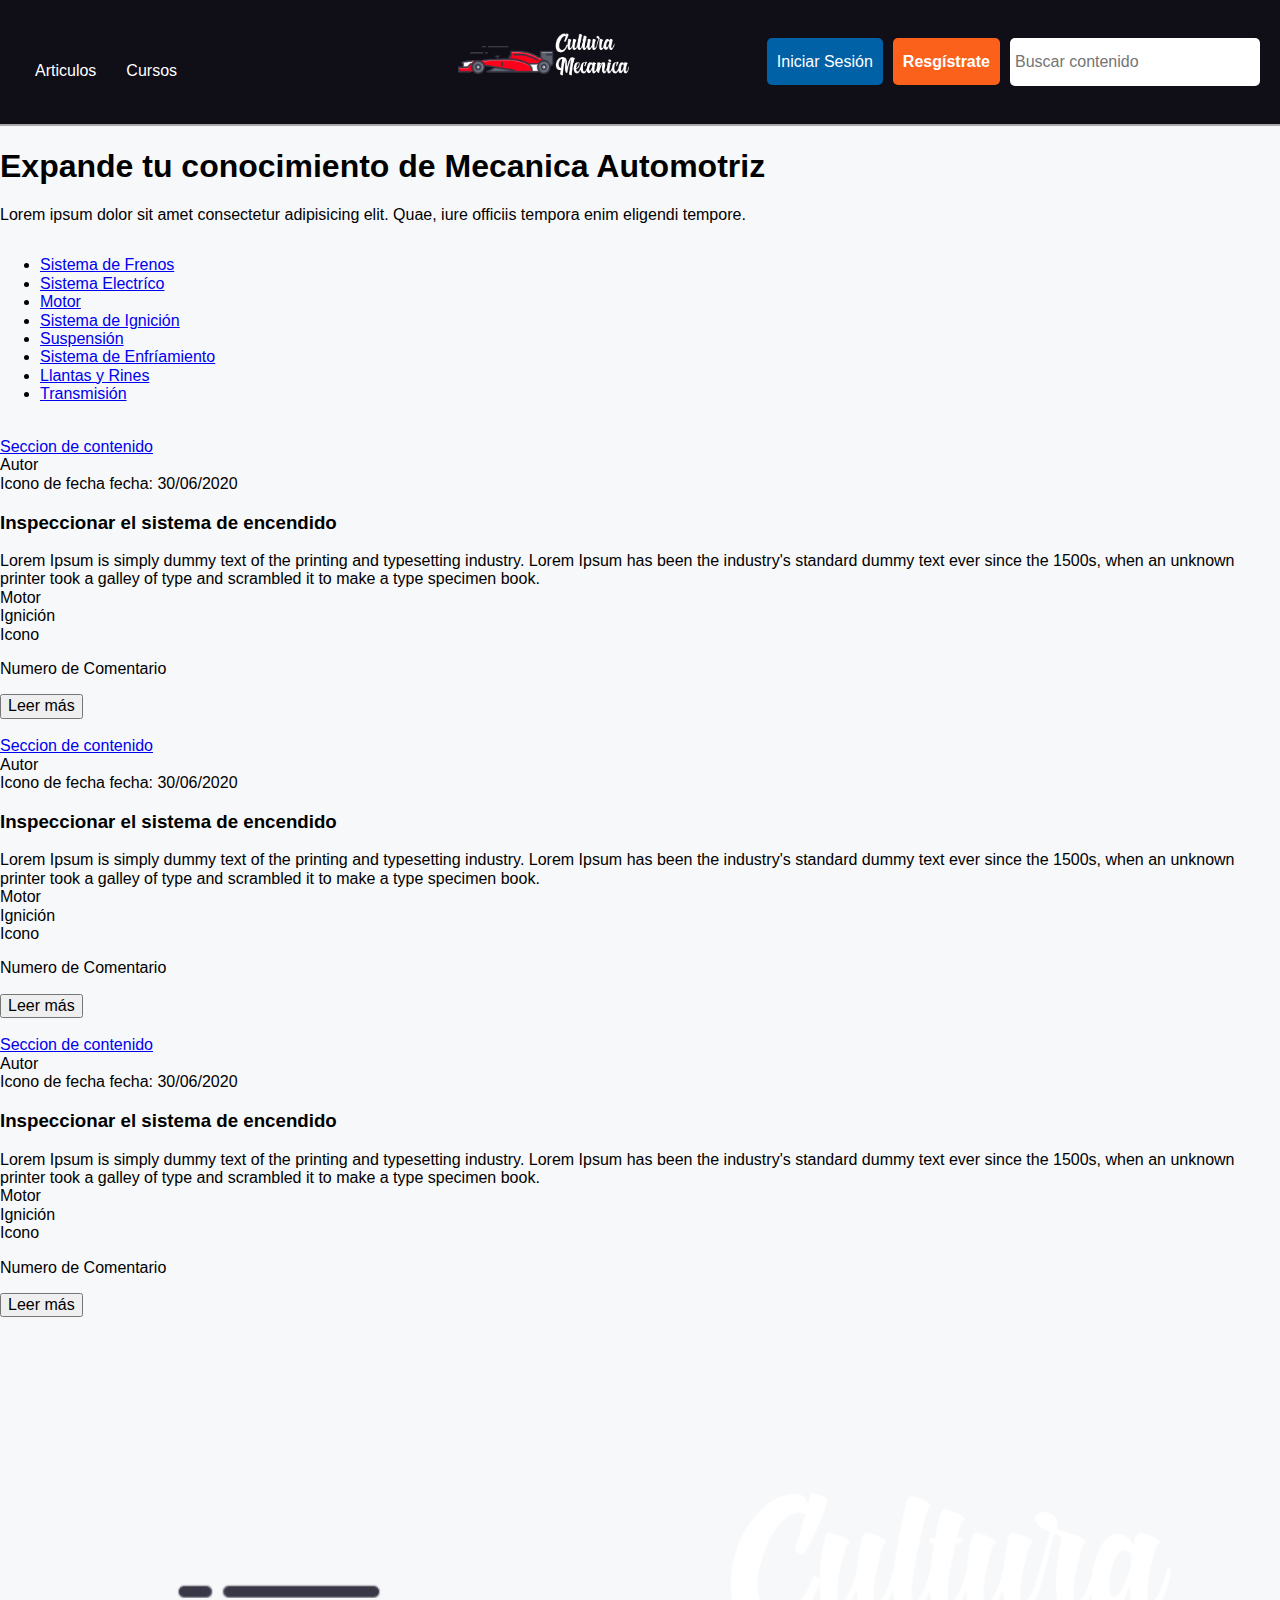
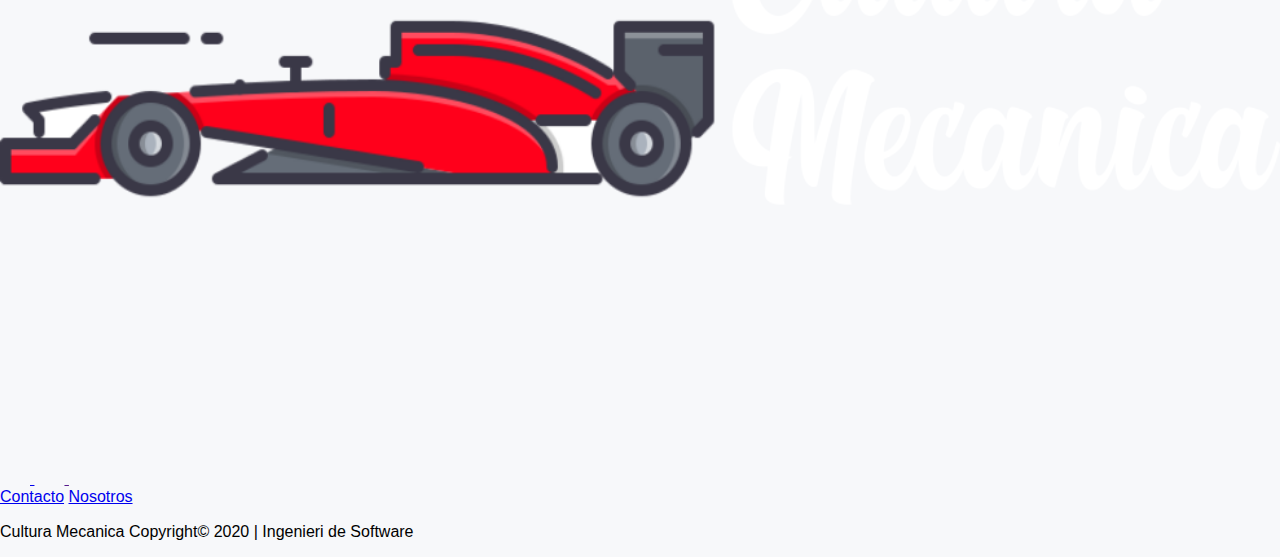
==== index.html @ 69892225 "Navbar diseño establecido, hay ciertos bugs" ====
<!DOCTYPE html>
<html lang="es">
<head>
    <meta charset="UTF-8">
    <meta name="viewport" content="width=device-width, initial-scale=1.0">
    <title>Cultura Mecanica | Proyecto de Ingenieria de Software 2020</title>
    <link rel="stylesheet" href="style.css">
    <link rel="stylesheet" href="css/normalize.css">
    <link rel="stylesheet" href="css/main.css">
</head>
<body>
    <header id="header">
        <nav class="nav-bar">
            <ul>
                <li class="item"><a href="#">
                <span class="iconify" data-icon="bi:newspaper" data-inline="false"></span><br>
                    Articulos</a></li>
                <li class="item"><a href="#">
                    <span class="iconify" data-icon="fa-solid:university" data-inline="false"></span><br>
                    Cursos</a></li>
            </ul>
        </nav>
        <div class="nav-brand brand">
            <a href="#">
                <img src="./img/logo.png" alt="Cultura Mecanica">
            </a> 
        </div>
        <div class="nav-user-action">
            <div class="login">
                <a href="#" class="btn-link">Iniciar Sesión</a>
            </div>
            <div class="registre">
                <a href="#" class="btn-link">Resgístrate</a>
            </div>
            <form action="" method="post">
                <input type="text" id="buscador" name="search" placeholder="Buscar contenido">
                <span class="iconify" data-icon="ei:search" data-inline="false"></span>
            </form>
        </div>
    </header>
    <section id="showcase">
        <div class="container">
            <h1>Expande tu conocimiento de Mecanica Automotriz</h1>
            <p>Lorem ipsum dolor sit amet consectetur adipisicing elit. Quae, iure officiis tempora enim eligendi tempore.</p>
        </div>
    </section>
    <main>
        <div class="container">
            <div class="category">
                <ul class="ctg-list">
                    <li class="ctg-list-item"><a href="#">Sistema de Frenos</a></li>
                    <li class="ctg-list-item"><a href="#">Sistema Electríco</a></li>
                    <li class="ctg-list-item"><a href="#">Motor</a></li>
                    <li class="ctg-list-item"><a href="#">Sistema de Ignición</a></li>
                    <li class="ctg-list-item"><a href="#">Suspensión</a></li>
                    <li class="ctg-list-item"><a href="#">Sistema de Enfríamiento</a></li>
                    <li class="ctg-list-item"><a href="#">Llantas y Rines</a></li>
                    <li class="ctg-list-item"><a href="#">Transmisión</a></li>
                </ul>
            </div>
        </div>
        <section class="container content">
            <div class="ctn cards-post">
                <article class="post">
                    <div class="post-img">
                        <img src="" alt="">
                    </div>
                    <div class="post-body">
                        <div class="post-section">
                            <a href="#">Seccion de contenido</a>
                        </div>
                        <div class="post-info">
                            <div class="post-autor">
                                <span>Autor</span>
                            </div>
                            <div class="post-dat">
                                <span>Icono de fecha</span>
                                <span>fecha: 30/06/2020</span>
                            </div>
                        </div>
                        <div class="post-title">
                            <h3>Inspeccionar el sistema de encendido</h3>
                        </div>
                        <div class="post-abstract">
                            Lorem Ipsum is simply dummy text of the printing and typesetting industry. Lorem Ipsum has been the industry's standard dummy text ever since the 1500s, when an unknown printer took a galley of type and scrambled it to make a type specimen book.
                        </div>
                        <div class="post-target">
                            <div class="trget">
                                Motor
                            </div>
                            <div class="trget">
                                Ignición
                            </div>
                            <div class="comentary">
                                <span>Icono</span>
                                <p>Numero de Comentario</p>
                            </div>
                        </div>
                        <input type="button" name="leer_mas" value="Leer más">
                    </div>
                </article>
                <article class="post">
                    <div class="post-img">
                        <img src="" alt="">
                    </div>
                    <div class="post-body">
                        <div class="post-section">
                            <a href="#">Seccion de contenido</a>
                        </div>
                        <div class="post-info">
                            <div class="post-autor">
                                <span>Autor</span>
                            </div>
                            <div class="post-dat">
                                <span>Icono de fecha</span>
                                <span>fecha: 30/06/2020</span>
                            </div>
                        </div>
                        <div class="post-title">
                            <h3>Inspeccionar el sistema de encendido</h3>
                        </div>
                        <div class="post-abstract">
                            Lorem Ipsum is simply dummy text of the printing and typesetting industry. Lorem Ipsum has been the industry's standard dummy text ever since the 1500s, when an unknown printer took a galley of type and scrambled it to make a type specimen book.
                        </div>
                        <div class="post-target">
                            <div class="trget">
                                Motor
                            </div>
                            <div class="trget">
                                Ignición
                            </div>
                            <div class="comentary">
                                <span>Icono</span>
                                <p>Numero de Comentario</p>
                            </div>
                        </div>
                        <input type="button" name="leer_mas" value="Leer más">
                    </div>
                </article>
                <article class="post">
                    <div class="post-img">
                        <img src="" alt="">
                    </div>
                    <div class="post-body">
                        <div class="post-section">
                            <a href="#">Seccion de contenido</a>
                        </div>
                        <div class="post-info">
                            <div class="post-autor">
                                <span>Autor</span>
                            </div>
                            <div class="post-dat">
                                <span>Icono de fecha</span>
                                <span>fecha: 30/06/2020</span>
                            </div>
                        </div>
                        <div class="post-title">
                            <h3>Inspeccionar el sistema de encendido</h3>
                        </div>
                        <div class="post-abstract">
                            Lorem Ipsum is simply dummy text of the printing and typesetting industry. Lorem Ipsum has been the industry's standard dummy text ever since the 1500s, when an unknown printer took a galley of type and scrambled it to make a type specimen book.
                        </div>
                        <div class="post-target">
                            <div class="trget">
                                Motor
                            </div>
                            <div class="trget">
                                Ignición
                            </div>
                            <div class="comentary">
                                <span>Icono</span>
                                <p>Numero de Comentario</p>
                            </div>
                        </div>
                        <input type="button" name="leer_mas" value="Leer más">
                    </div>
                </article>
            </div>
        </section>
        <aside>
            <div class="temas-populares">
                
            </div>
        </aside>
    </main>
    <footer>
        <div class="footer-brand nav-brand">
            <a href="#" class="brand">
            <img src="img/logo.png" alt="Cultura Mecanica" width="100%">
            </a>
        </div>
        <div class="social-media">
            <a href="#">
                <span class="iconify" data-icon="ant-design:github-filled" data-inline="false"></span>
            </a>
            <a href="">
                <span class="iconify" data-icon="ant-design:twitter-outlined" data-inline="false"></span>
            </a>
            <a href="">
                <span class="iconify" data-icon="ant-design:instagram-filled" data-inline="false"></span>
            </a>
        </div>
        <div class="more-inf">
            <a href="#" class="btn btn-info" role="button">Contacto</a>
            <a href="#" class="btn btn-info" role="button">Nosotros</a>
        </div>
        <div class="copy-right">
            <p>Cultura Mecanica Copyright&copy; 2020 | Ingenieri de Software</p>
        </div>
    </footer>
    <script src="js/iconify.min.js"></script>
</body>
</html>
---- css/main.css ----
:root{
    --main-bg-color : #F7F8FA;
    --bg-headfot : #100E17;
    --color-border: #AAAAAA;
}
body{
    background: var(--main-bg-color);
    min-height: 100vh;
    display: flex;
    flex-direction: column;
    font-family: Roboto, Lato, sans-serif;
    box-sizing: border-box;
}
#header{
    background-color: var(--bg-headfot);
    display: flex;
    border-bottom: 2px solid var(--color-border);
    padding: 10px 20px;
    box-sizing: border-box;
    justify-content: space-between;
    align-items: center;
    width: 100%;
}
#header .nav-bar{
   color: white;
   width: 300px;
} 
#header .nav-bar ul{
    list-style: none;
    color: white;
    font-family: 16px;  
    padding: 0;
    display: flex;
    align-content: center;
    flex-wrap: wrap;
}
.nav-bar ul .item{
    text-decoration: none;
    text-align: center;
    display: flex;
    flex-direction: column;
}
.nav-bar ul .item a{
    text-decoration: none;
    color: white;
    font-size: 16px;
    padding: 5px 15px;
    text-align: center;
}
.iconify{
    font-size: 30px;
    margin: 0 auto;
}
/* Estilo para el Logo */
#header .nav-brand a > img{
    max-height: 100px;
    
}
/* Estilo para boton en la barra de ajuste */
#header .nav-user-action{
    display: flex;
    justify-content: center;
    align-items: center;
}
#header .nav-user-action .btn-link{
    margin-right: 10px;
    padding: 15px 10px;
    background-color: #0061A7;
    border-radius: 5px;
    text-decoration: none;
    color: white;
    text-align: center;
    font-size: 16px;
}
#header .nav-user-action .registre .btn-link{
    background-color: #FC611C;
    font-weight: bold;
}
#header .nav-user-action form{
    display: flex;
    justify-content: center;
    align-items: center;
    align-content: center;
}
#header .nav-user-action input[type=text]{
    padding: 15px 5px;
    width: 250px;
    box-sizing: border-box;
    border-radius: 5px;
    border: none;
}
#header .nav-user-action form .iconify{
    position: absolute;
    right: 30px;
}
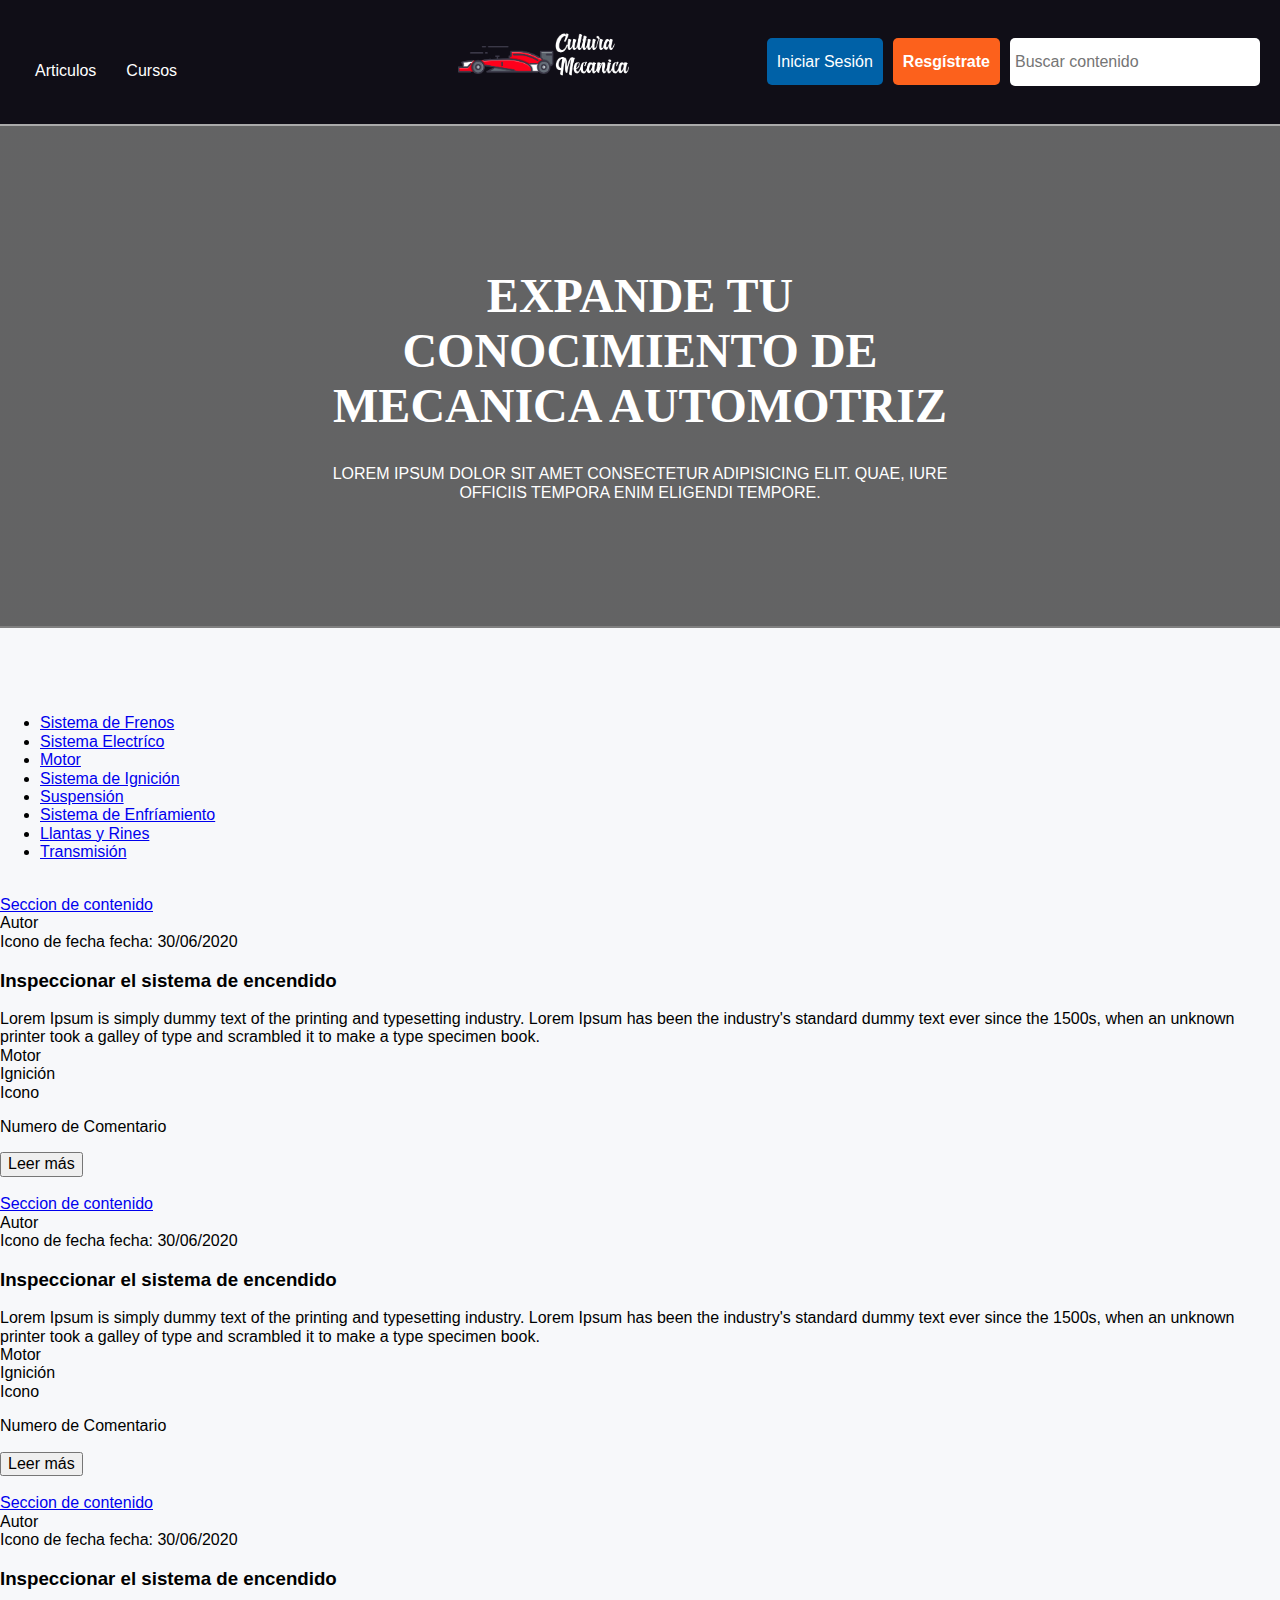
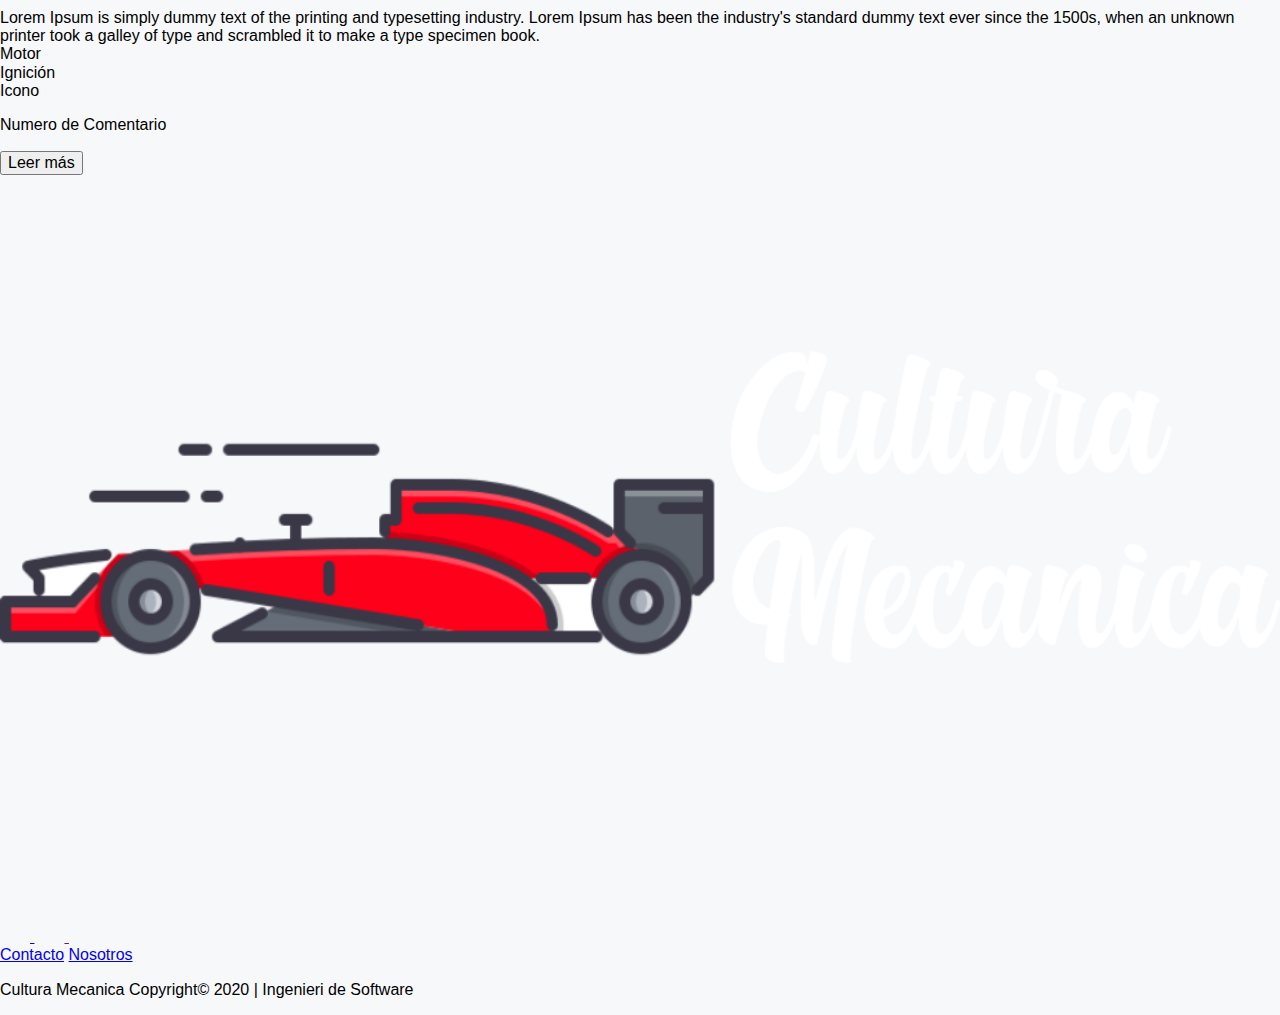
==== commit 0113dc5a: "agregado showcase y estilo" ====
--- a/index.html
+++ b/index.html
@@ -38,8 +38,8 @@
             </form>
         </div>
     </header>
-    <section id="showcase">
-        <div class="container">
+    <section class="showcase">
+        <div class="hero-text">
             <h1>Expande tu conocimiento de Mecanica Automotriz</h1>
             <p>Lorem ipsum dolor sit amet consectetur adipisicing elit. Quae, iure officiis tempora enim eligendi tempore.</p>
         </div>
--- a/css/main.css
+++ b/css/main.css
@@ -93,5 +93,39 @@
     position: absolute;
     right: 30px;
 }
-
-
+/* Heoro image */
+.showcase{
+    position: relative;
+    height: 500px;
+    background-color: antiquewhite;
+    overflow: hidden;
+    background: linear-gradient(rgba(0, 0, 0, 0.6), rgba(0, 0, 0, 0.6)), url('../img/showcase1.jpg') no-repeat center ;
+    border-bottom: 2px solid gray;
+    background-size: cover;
+    margin-bottom: 70px;
+}
+.showcase .hero-text{
+    position: absolute;
+    top: 50%;
+    left: 50%;
+    transform: translate(-50%,-50%);
+    overflow: hidden;
+    text-align: center;
+    color: white;
+    font-weight: bold;
+    text-transform: uppercase;
+}
+.showcase .hero-text{
+    font-size: 24px;
+    font-weight: bold;
+    font-family: Roboto,sans-serif;
+    margin: 0;
+}
+.showcase .hero-text h1{
+    font-weight: bold;
+    font-family: Roboto;
+}
+.showcase .hero-text p{
+    font-size: 16px;
+    font-weight: lighter;
+}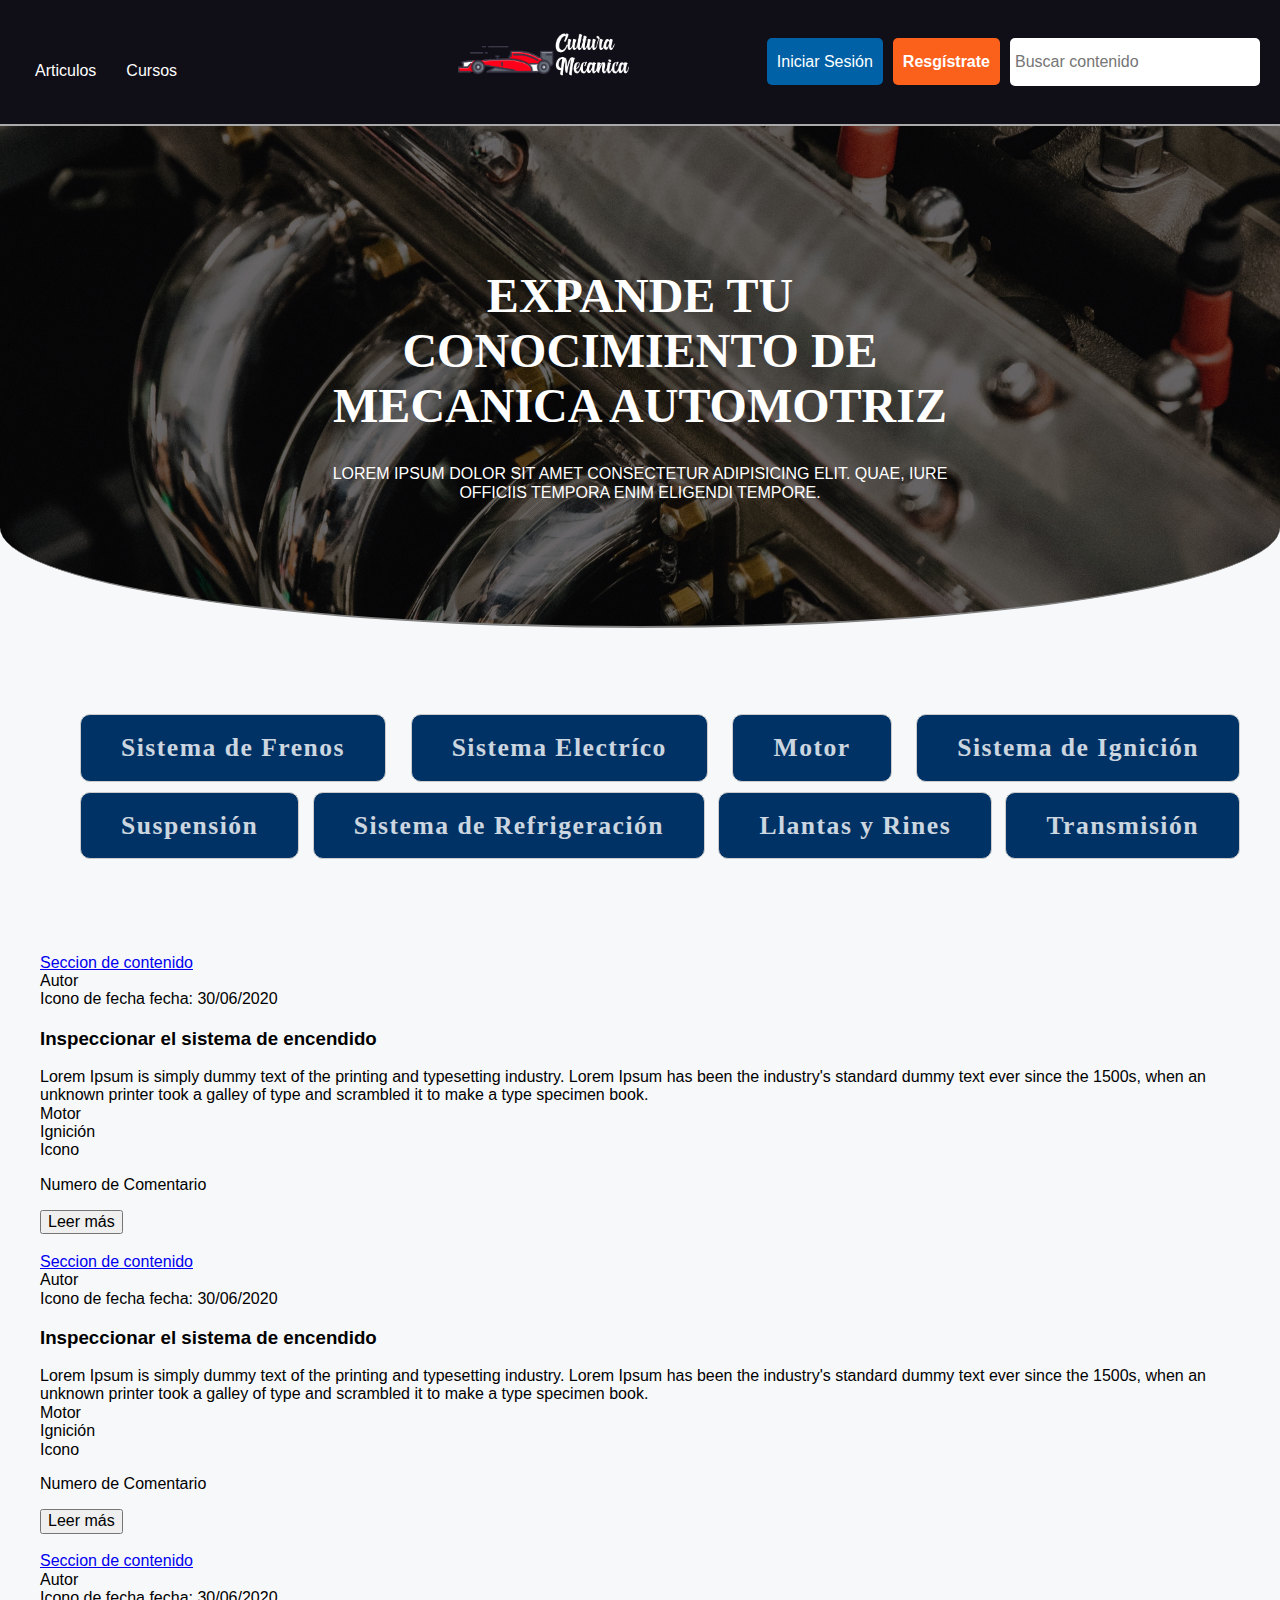
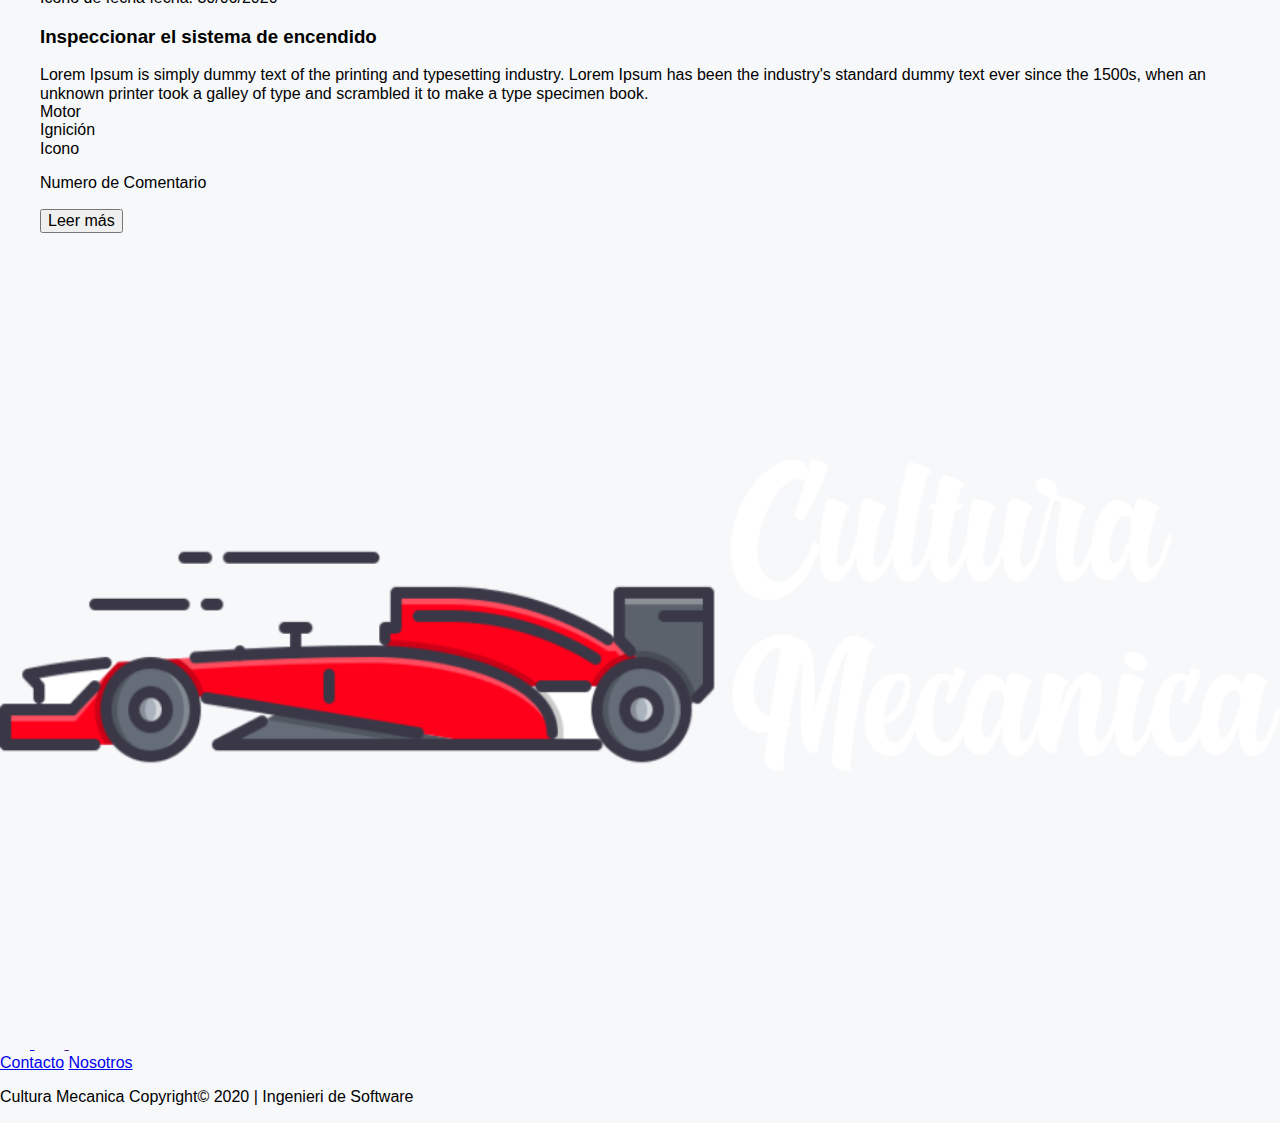
==== commit 81a6bf37: "categoria de contenido, estilo basico" ====
--- a/index.html
+++ b/index.html
@@ -53,7 +53,7 @@
                     <li class="ctg-list-item"><a href="#">Motor</a></li>
                     <li class="ctg-list-item"><a href="#">Sistema de Ignición</a></li>
                     <li class="ctg-list-item"><a href="#">Suspensión</a></li>
-                    <li class="ctg-list-item"><a href="#">Sistema de Enfríamiento</a></li>
+                    <li class="ctg-list-item"><a href="#">Sistema de Refrigeración</a></li>
                     <li class="ctg-list-item"><a href="#">Llantas y Rines</a></li>
                     <li class="ctg-list-item"><a href="#">Transmisión</a></li>
                 </ul>
--- a/css/main.css
+++ b/css/main.css
@@ -10,6 +10,10 @@
     flex-direction: column;
     font-family: Roboto, Lato, sans-serif;
     box-sizing: border-box;
+}
+.container{
+    padding: 0 40px;
+    margin-bottom: 50px;
 }
 #header{
     background-color: var(--bg-headfot);
@@ -103,6 +107,8 @@
     border-bottom: 2px solid gray;
     background-size: cover;
     margin-bottom: 70px;
+    border-bottom-left-radius: 50% 20%;
+    border-bottom-right-radius: 50% 20%;
 }
 .showcase .hero-text{
     position: absolute;
@@ -128,4 +134,44 @@
 .showcase .hero-text p{
     font-size: 16px;
     font-weight: lighter;
-}+}
+/* Category section */
+.category{
+    display: flex;
+    width: 100%;
+}
+.category .ctg-list{
+    list-style: none;
+    display: flex;
+    flex-wrap: wrap;
+    justify-content: space-between;
+    width: 100%;
+}
+.category .ctg-list .ctg-list-item{
+    padding: 18px 40px;
+    color: white;   
+    border: 1px solid #ccc;
+    border-radius: 10px;
+    box-sizing: border-box;
+    background-color: #003265;
+    margin-bottom: 10px;
+    transition: ease .2s;
+    display: flex;
+    align-items: center;
+}
+.category .ctg-list .ctg-list-item:hover{
+    background-color: #0061A7;
+    transition: ease .2s;
+    box-shadow: 2px 3px 5px 5px rgb(158, 158, 158);
+}
+.ctg-list .ctg-list-item > a{
+    color: white;
+    text-decoration: none;
+    font-size: 1.6rem;;
+    font-weight: bold;
+    text-align: center;
+    font-family: Lato;
+    width: 100%;
+    letter-spacing: 1.5px;
+    opacity: 0.8;
+} 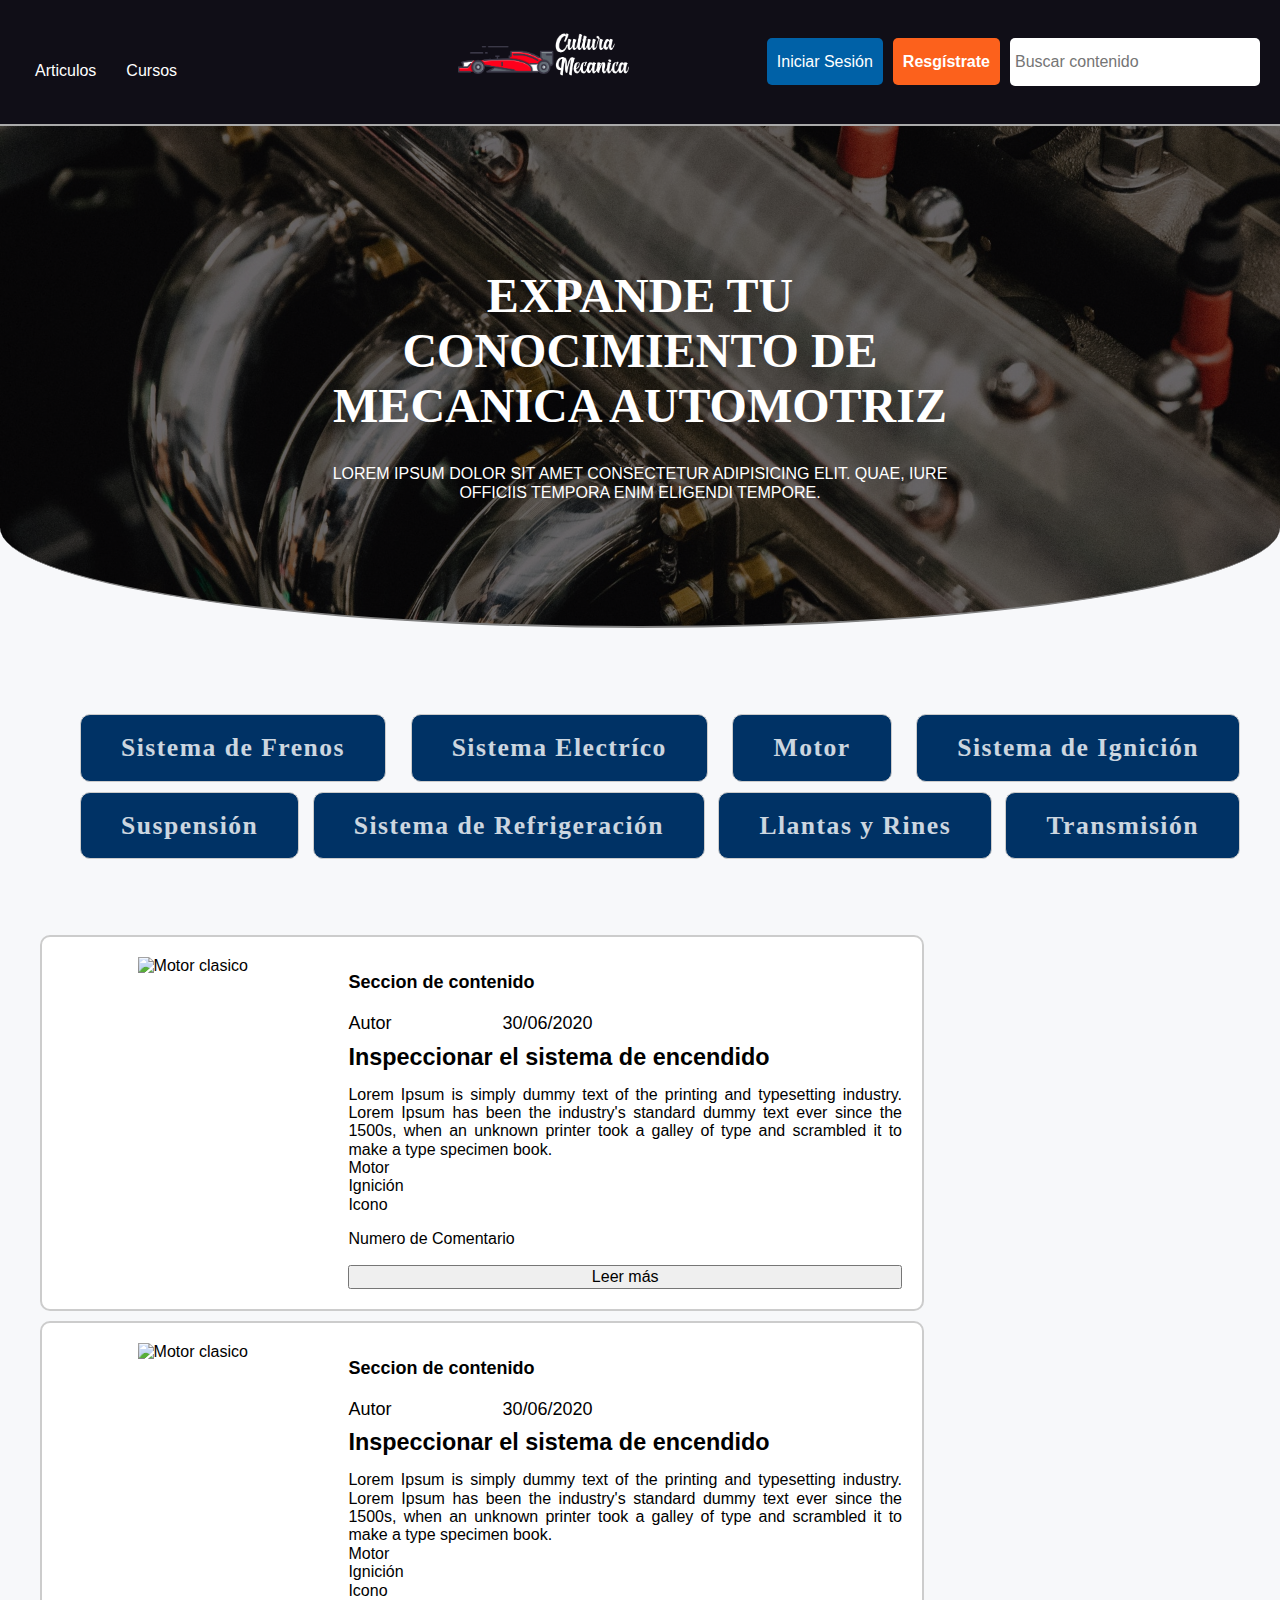
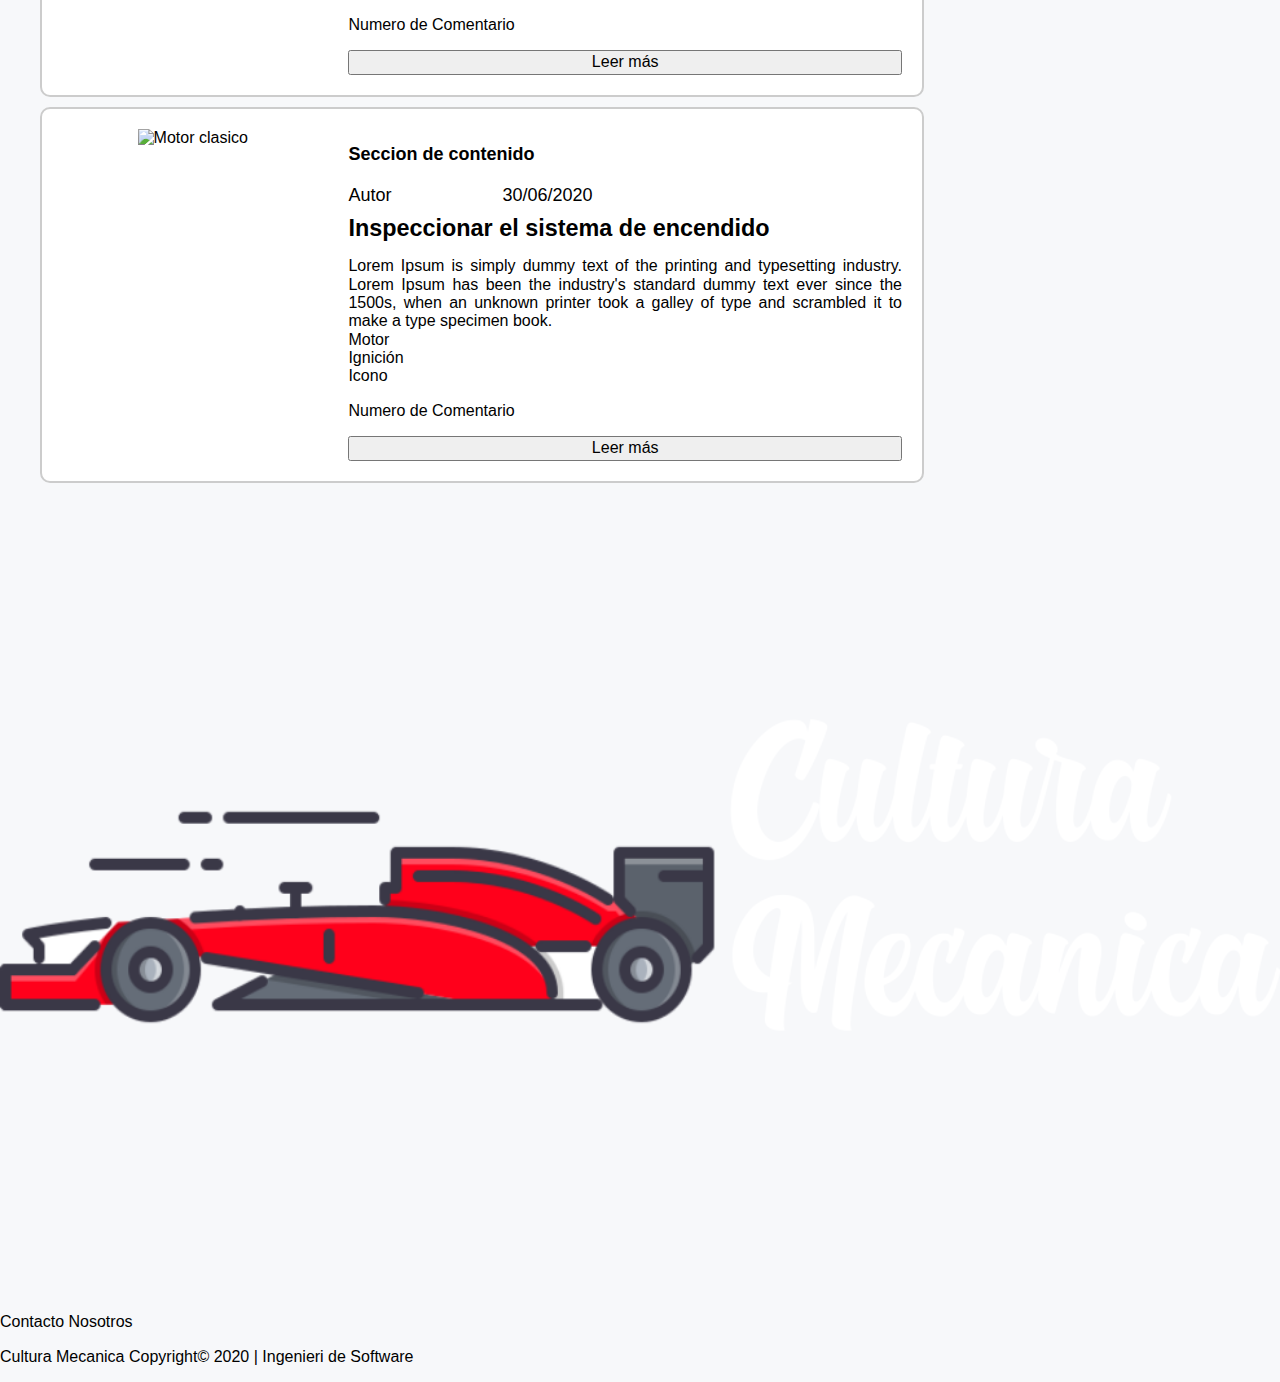
==== commit 9bde6d26: "cartas de cotenidos estructuradas, falta etiquetas y boton" ====
--- a/index.html
+++ b/index.html
@@ -63,7 +63,7 @@
             <div class="ctn cards-post">
                 <article class="post">
                     <div class="post-img">
-                        <img src="" alt="">
+                        <img src="./img/motor.jpg" alt="Motor clasico">
                     </div>
                     <div class="post-body">
                         <div class="post-section">
@@ -74,8 +74,8 @@
                                 <span>Autor</span>
                             </div>
                             <div class="post-dat">
-                                <span>Icono de fecha</span>
-                                <span>fecha: 30/06/2020</span>
+                                <span class="iconify" data-icon="clarity:date-line" data-inline="false"></span>
+                                <span>30/06/2020</span>
                             </div>
                         </div>
                         <div class="post-title">
@@ -101,7 +101,7 @@
                 </article>
                 <article class="post">
                     <div class="post-img">
-                        <img src="" alt="">
+                        <img src="./img/motor.jpg" alt="Motor clasico">
                     </div>
                     <div class="post-body">
                         <div class="post-section">
@@ -112,8 +112,8 @@
                                 <span>Autor</span>
                             </div>
                             <div class="post-dat">
-                                <span>Icono de fecha</span>
-                                <span>fecha: 30/06/2020</span>
+                                <span class="iconify" data-icon="clarity:date-line" data-inline="false"></span>
+                                <span>30/06/2020</span>
                             </div>
                         </div>
                         <div class="post-title">
@@ -139,7 +139,7 @@
                 </article>
                 <article class="post">
                     <div class="post-img">
-                        <img src="" alt="">
+                        <img src="./img/motor.jpg" alt="Motor clasico">
                     </div>
                     <div class="post-body">
                         <div class="post-section">
@@ -150,15 +150,15 @@
                                 <span>Autor</span>
                             </div>
                             <div class="post-dat">
-                                <span>Icono de fecha</span>
-                                <span>fecha: 30/06/2020</span>
+                                <span class="iconify" data-icon="clarity:date-line" data-inline="false"></span>
+                                <span>30/06/2020</span>
                             </div>
                         </div>
                         <div class="post-title">
                             <h3>Inspeccionar el sistema de encendido</h3>
                         </div>
                         <div class="post-abstract">
-                            Lorem Ipsum is simply dummy text of the printing and typesetting industry. Lorem Ipsum has been the industry's standard dummy text ever since the 1500s, when an unknown printer took a galley of type and scrambled it to make a type specimen book.
+                            Lorem Ipsum is simply dummy text of the printing and typesetting industry. Lorem Ipsum has been the industry's standard dummy text ever since the 1500s, when an unknown printer took a galley of type and scrambled it to make a type specimen book.   
                         </div>
                         <div class="post-target">
                             <div class="trget">
@@ -176,12 +176,12 @@
                     </div>
                 </article>
             </div>
+            <aside>
+                <div class="temas-populares">
+                    
+                </div>
+            </aside>
         </section>
-        <aside>
-            <div class="temas-populares">
-                
-            </div>
-        </aside>
     </main>
     <footer>
         <div class="footer-brand nav-brand">
--- a/css/main.css
+++ b/css/main.css
@@ -2,6 +2,7 @@
     --main-bg-color : #F7F8FA;
     --bg-headfot : #100E17;
     --color-border: #AAAAAA;
+    --font-df : Lato, Roboto, sans-serif;
 }
 body{
     background: var(--main-bg-color);
@@ -10,6 +11,10 @@
     flex-direction: column;
     font-family: Roboto, Lato, sans-serif;
     box-sizing: border-box;
+}
+a{
+    text-decoration: none;
+    color: black;
 }
 .container{
     padding: 0 40px;
@@ -174,4 +179,77 @@
     width: 100%;
     letter-spacing: 1.5px;
     opacity: 0.8;
-} +} 
+/* Contenido */
+.content{
+    display: flex;
+}
+.content .cards-post{
+    display: flex;
+    flex-direction: column;
+}
+.content .cards-post > .post {
+    background-color: white;
+    padding: 20px;
+    margin-bottom: 10px;
+    border: 2px solid #ccc;
+    border-radius: 10px;
+    display: flex;
+    width: 70%;
+}
+.cards-post > .post .post-img{
+    width: 100%;
+    text-align: center;
+    margin-right: 15px;
+}
+.cards-post > .post .post-img img{
+    width: 100%;
+    height: 100%;
+    object-fit: cover;
+}
+.cards-post .post-body{
+    display: flex;
+    flex-direction: column;
+    padding-left: 10px;
+}
+.cards-post .post-body .post-section{
+    padding-top: 15px;
+    margin-bottom: 10px;
+    font-family: var(--font-df);    
+    font-weight: bold;
+    font-size: 18px;
+}
+.cards-post .post-body .post-info{
+    display: flex;
+    font-family: var(--font-df);
+    align-content: center;
+    align-items: center;
+    font-size: 18px;
+}
+.post-body .post-info .post-autor{
+    margin-right: 70px;
+}
+.post-body .post-info .post-dat{
+    padding: 10px;
+    display: flex;
+    align-content: center;
+    align-items: center;
+
+}
+.post-body .post-info .iconify{
+    font-size: 26px;
+    margin-right: 5px;
+}
+.post-body .post-title{
+    font-family: Roboto, Lato, sans-serif;
+    font-size: 20px;
+    font-weight: bold;
+    
+}
+.post-body .post-title h3{
+    margin: 0;
+    margin-bottom: 15px;
+}
+.post-body .post-abstract{
+    text-align: justify;
+}
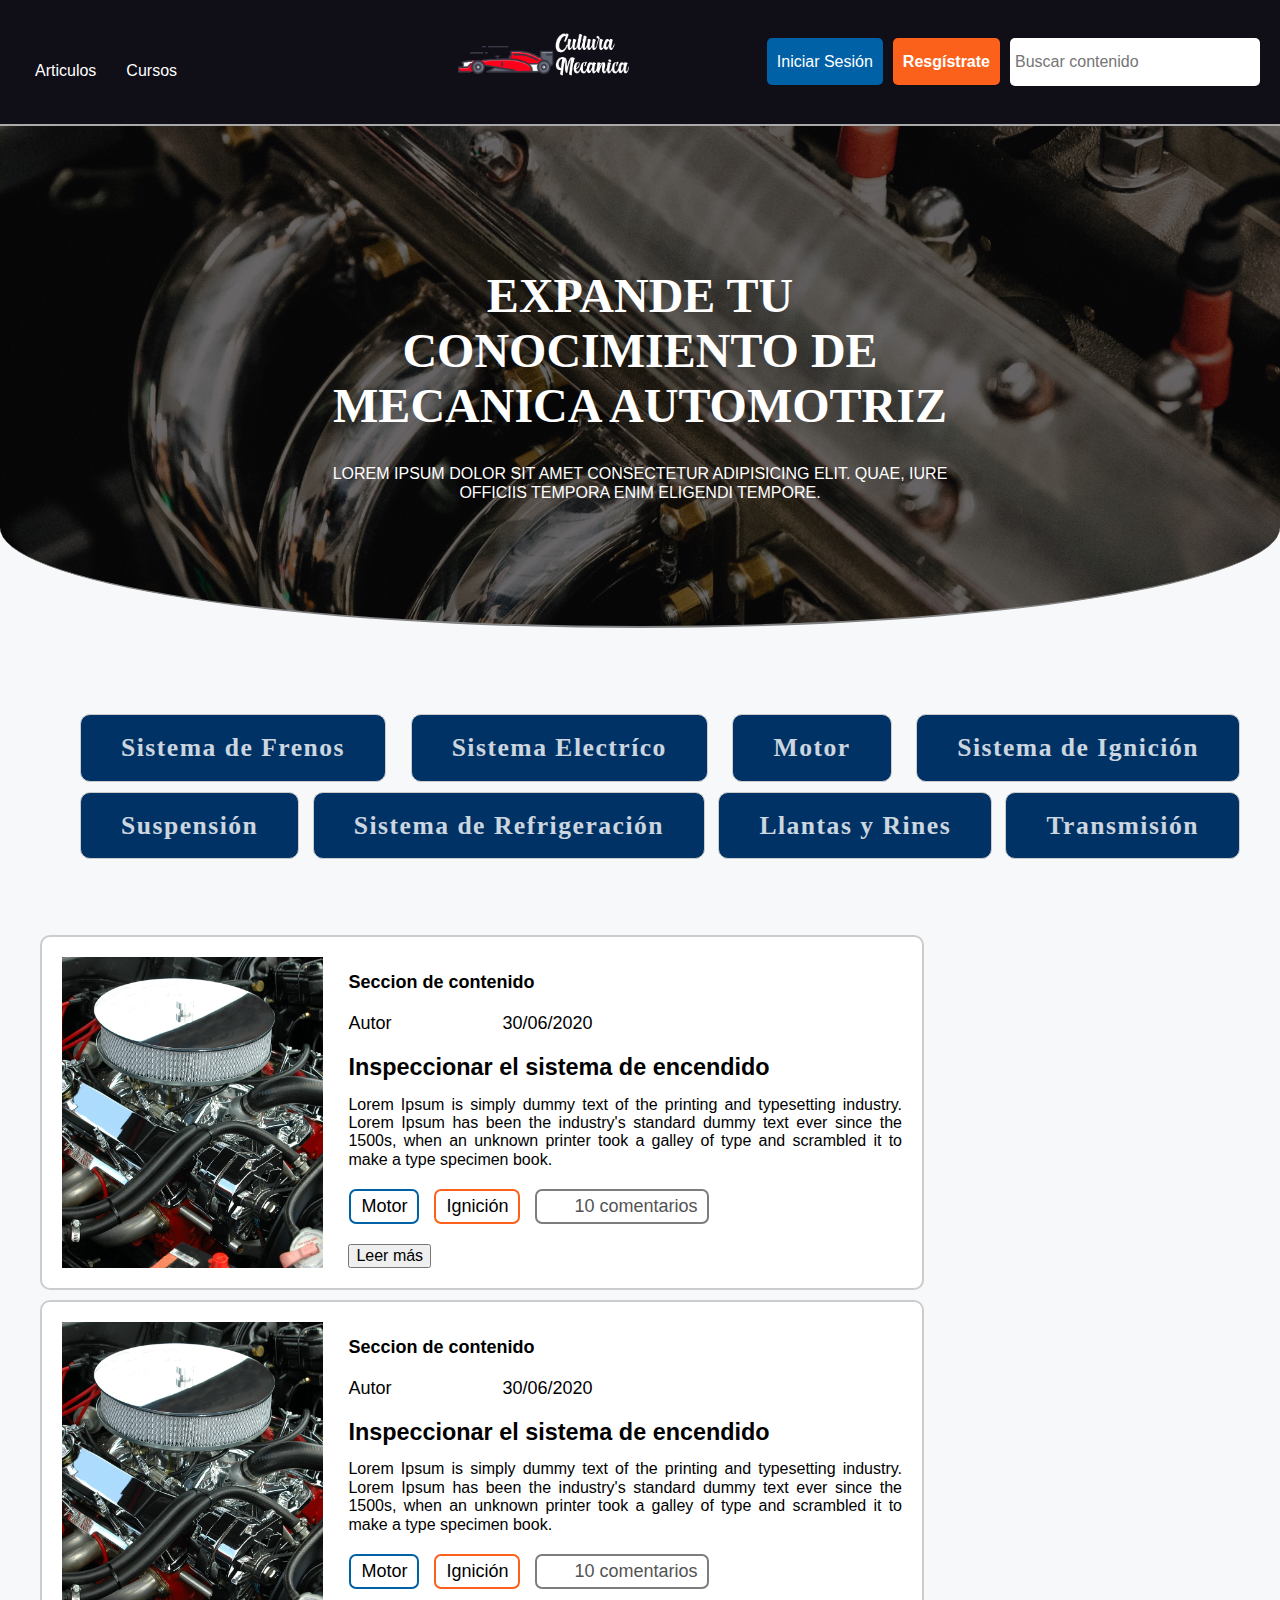
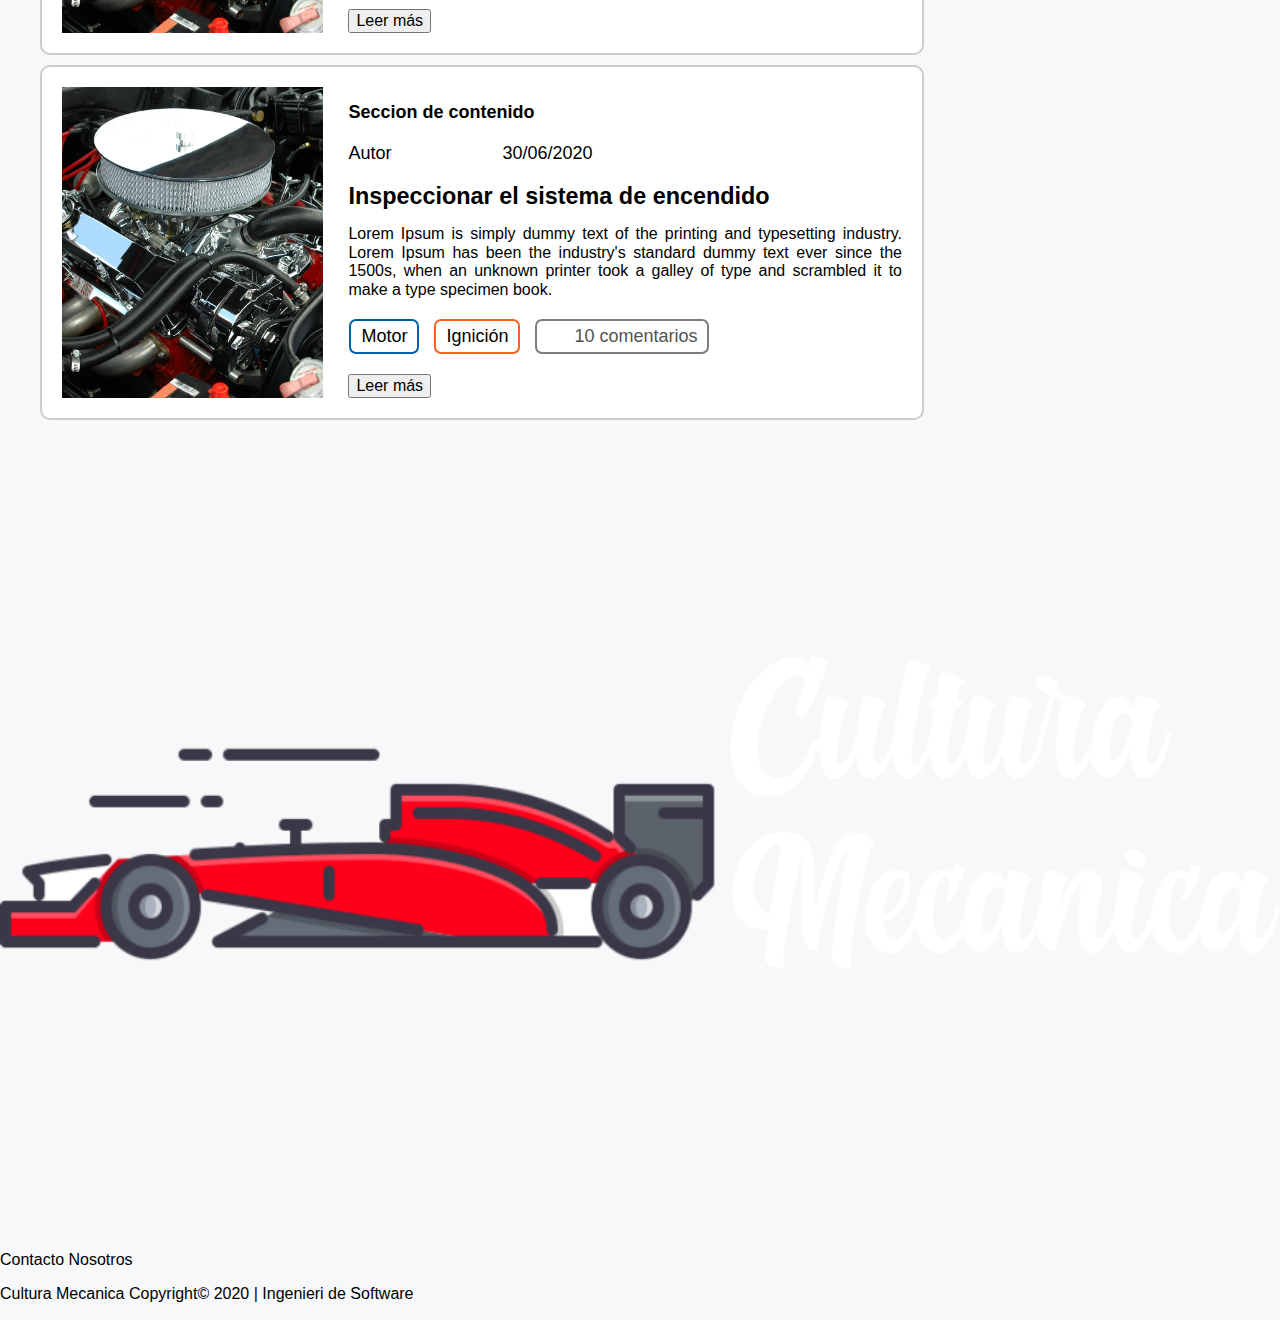
==== commit 4b23a1b0: "Estilo de target y estructuta del boton" ====
--- a/index.html
+++ b/index.html
@@ -86,17 +86,20 @@
                         </div>
                         <div class="post-target">
                             <div class="trget">
-                                Motor
-                            </div>
-                            <div class="trget">
-                                Ignición
-                            </div>
-                            <div class="comentary">
-                                <span>Icono</span>
-                                <p>Numero de Comentario</p>
-                            </div>
-                        </div>
-                        <input type="button" name="leer_mas" value="Leer más">
+                                <a href="#">Motor</a>
+                            </div>
+                            <div class="trget">
+                                <a href="#">Ignición</a>
+                            </div>
+                            <div class="comment">
+                               <span class="iconify" data-icon="ic:outline-insert-comment" data-inline="false"></span>
+                                <p>10 comentarios</p>
+                            </div>
+                        </div>
+                        <div class="btn-readmr">
+                            <input type="button" name="leer_mas" value="Leer más">
+                            <span class="iconify" data-icon="bi:arrow-right-short" data-inline="false"></span>
+                        </div>
                     </div>
                 </article>
                 <article class="post">
@@ -124,17 +127,20 @@
                         </div>
                         <div class="post-target">
                             <div class="trget">
-                                Motor
-                            </div>
-                            <div class="trget">
-                                Ignición
-                            </div>
-                            <div class="comentary">
-                                <span>Icono</span>
-                                <p>Numero de Comentario</p>
-                            </div>
-                        </div>
-                        <input type="button" name="leer_mas" value="Leer más">
+                                <a href="#">Motor</a>
+                            </div>
+                            <div class="trget">
+                                <a href="#">Ignición</a>
+                            </div>
+                            <div class="comment">
+                               <span class="iconify" data-icon="ic:outline-insert-comment" data-inline="false"></span>
+                                <p>10 comentarios</p>
+                            </div>
+                        </div>
+                        <div class="btn-readmr">
+                            <input type="button" name="leer_mas" value="Leer más">
+                            <span class="iconify" data-icon="bi:arrow-right-short" data-inline="false"></span>
+                        </div>
                     </div>
                 </article>
                 <article class="post">
@@ -162,17 +168,20 @@
                         </div>
                         <div class="post-target">
                             <div class="trget">
-                                Motor
-                            </div>
-                            <div class="trget">
-                                Ignición
-                            </div>
-                            <div class="comentary">
-                                <span>Icono</span>
-                                <p>Numero de Comentario</p>
-                            </div>
-                        </div>
-                        <input type="button" name="leer_mas" value="Leer más">
+                                <a href="#">Motor</a>
+                            </div>
+                            <div class="trget">
+                                <a href="#">Ignición</a>
+                            </div>
+                            <div class="comment">
+                               <span class="iconify" data-icon="ic:outline-insert-comment" data-inline="false"></span>
+                                <p>10 comentarios</p>
+                            </div>
+                        </div>
+                        <div class="btn-readmr">
+                            <input type="button" name="leer_mas" value="Leer más">
+                            <span class="iconify" data-icon="bi:arrow-right-short" data-inline="false"></span>
+                        </div>
                     </div>
                 </article>
             </div>
--- a/css/main.css
+++ b/css/main.css
@@ -225,6 +225,7 @@
     align-content: center;
     align-items: center;
     font-size: 18px;
+    margin-bottom: 10px;
 }
 .post-body .post-info .post-autor{
     margin-right: 70px;
@@ -252,4 +253,45 @@
 }
 .post-body .post-abstract{
     text-align: justify;
-}
+    margin-bottom: 20px;
+}
+/* Etiquetas */
+.post-body .post-target{
+    display: flex;
+    padding: 0 1px;
+    align-items: center;
+    margin-bottom: 20px;
+
+}
+.post-body .post-target div{
+    margin-right: 15px;
+    padding: 5px 10px;
+    border: 2px solid #0061A7;
+    border-radius: 7px;
+    font-size: 18px;
+}
+.post-body .post-target .trget{
+    border: 2px solid #0061A7;
+    border-radius: 7px;
+    
+}
+.post-body .post-target .trget:nth-child(even){
+    border: 2px solid #FC611C;
+}
+.post-body .post-target .comment{
+    display: flex;
+    flex-direction: row;
+    width: 150px;
+    justify-content: center;
+    align-items: center;
+    color: #535353;
+    border: 2px solid #666666d8;
+}
+.post-body .post-target .comment .iconify{
+    color: #535353;
+    font-size: 20px;
+    padding: 0;
+}
+.comment p {
+    margin: 0;
+}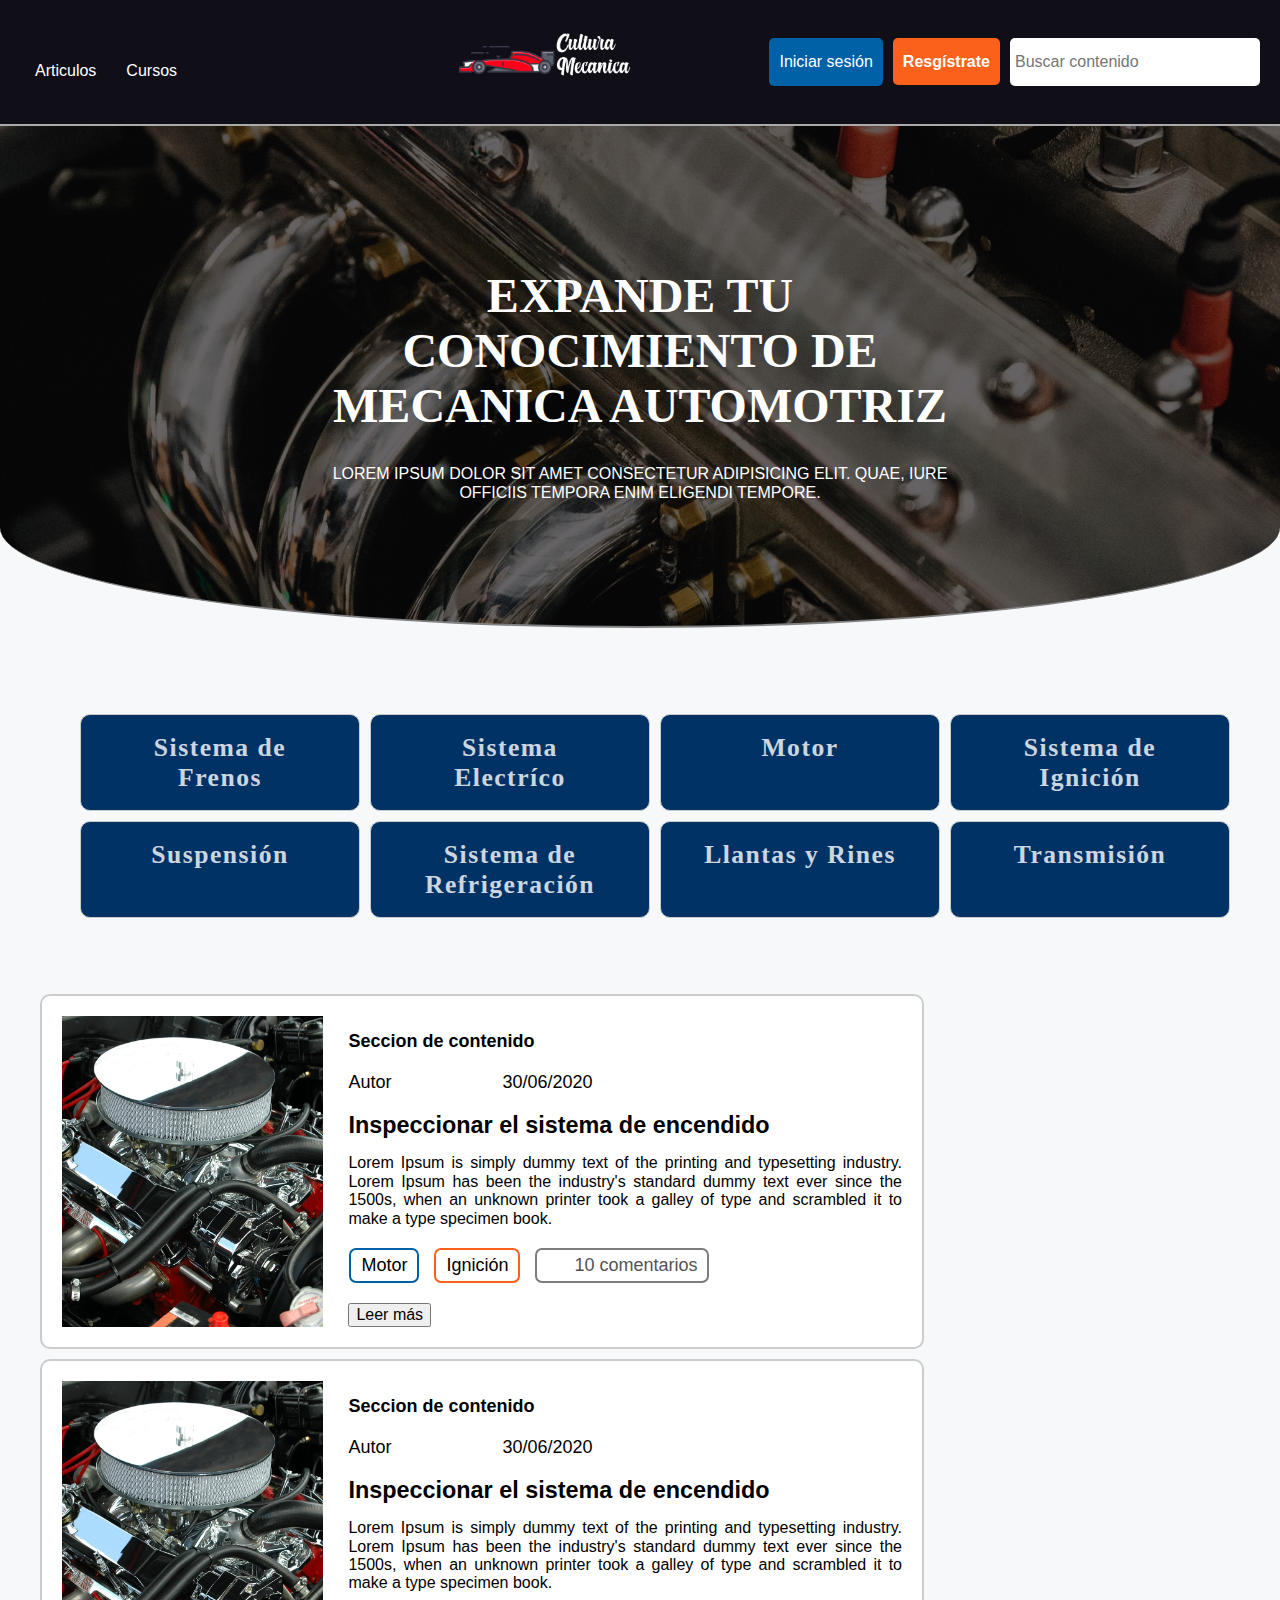
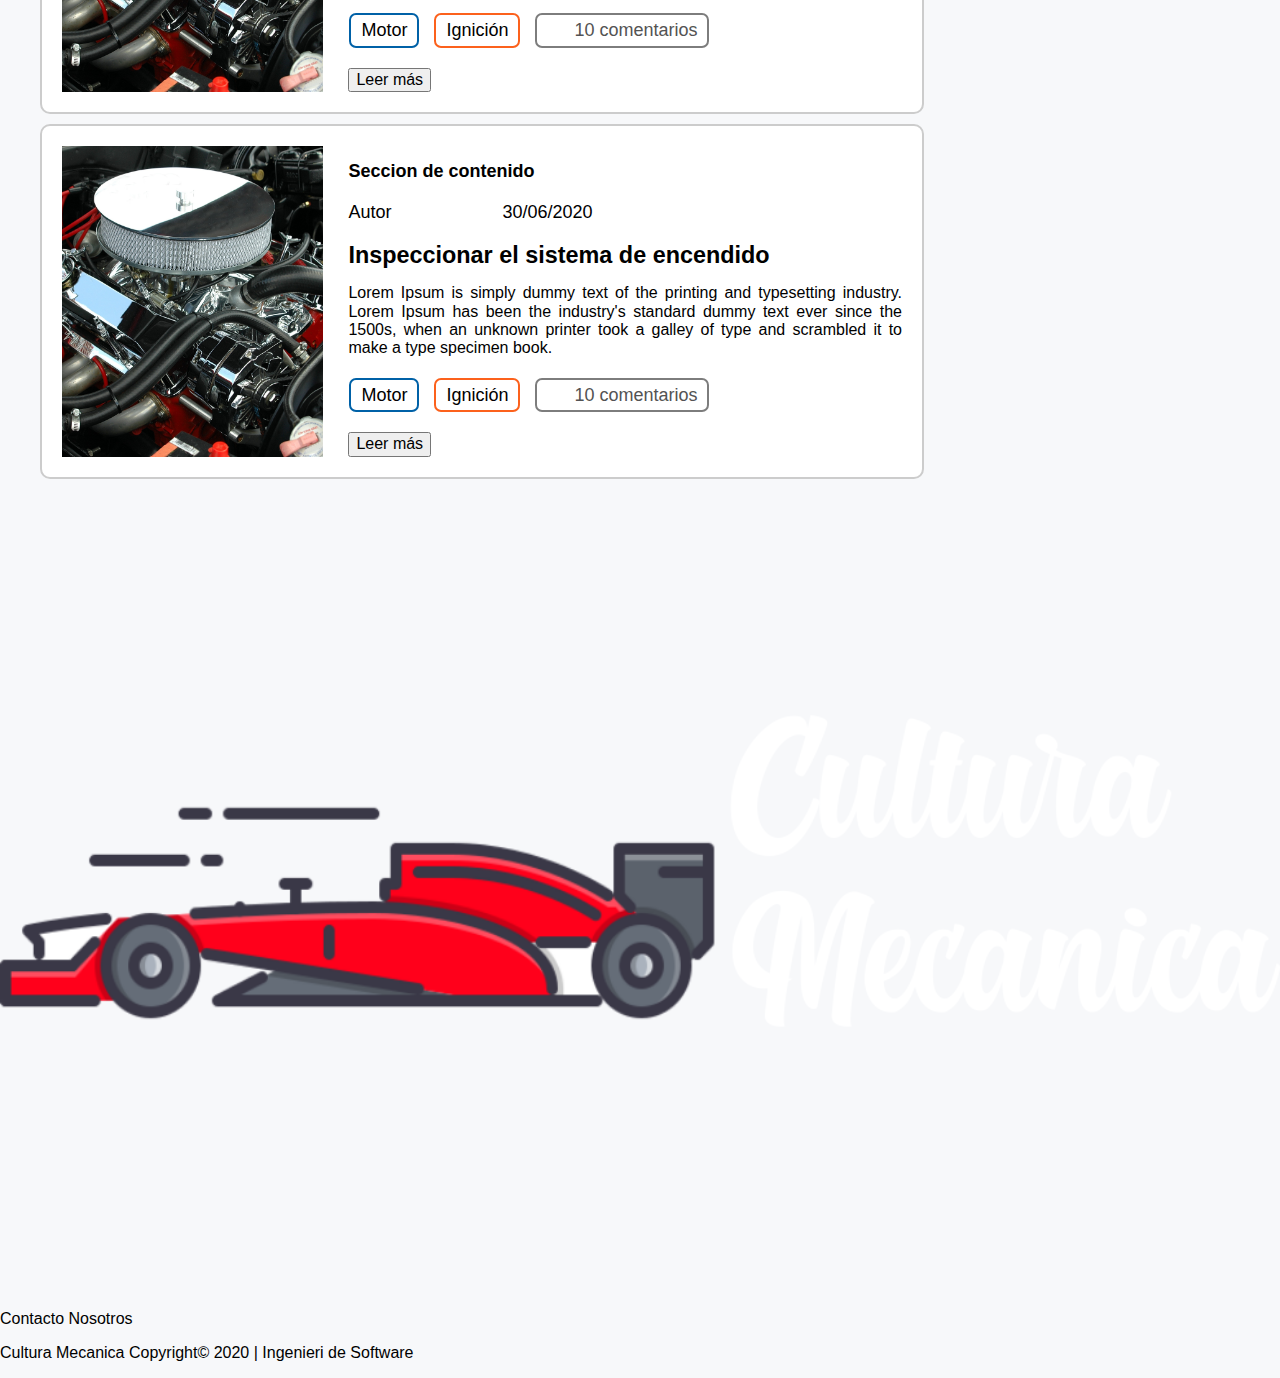
==== commit 549be8f4: "Estilo de formulario de registro y login" ====
--- a/index.html
+++ b/index.html
@@ -27,11 +27,14 @@
         </div>
         <div class="nav-user-action">
             <div class="login">
-                <a href="#" class="btn-link">Iniciar Sesión</a>
+                <!-- <a href="#" class="btn-link">Iniciar Sesión</a> -->
+                <button id="btn-login" class="btn-link">Iniciar sesión</button>
             </div>
             <div class="registre">
-                <a href="#" class="btn-link">Resgístrate</a>
-            </div>
+                <a href="./view/register.html" class="btn-link">Resgístrate</a>
+                <!-- <button id="btn-rtgs" class="btn-link"> Regístrate</button> -->
+            </div>
+           
             <form action="" method="post">
                 <input type="text" id="buscador" name="search" placeholder="Buscar contenido">
                 <span class="iconify" data-icon="ei:search" data-inline="false"></span>
@@ -218,5 +221,6 @@
         </div>
     </footer>
     <script src="js/iconify.min.js"></script>
+    <script src="./js/animation.js"></script>
 </body>
 </html>
--- a/css/main.css
+++ b/css/main.css
@@ -29,6 +29,10 @@
     justify-content: space-between;
     align-items: center;
     width: 100%;
+}
+#header.views-form{
+    justify-content: center;
+    margin-bottom: 70px;
 }
 #header .nav-bar{
    color: white;
@@ -80,6 +84,7 @@
     color: white;
     text-align: center;
     font-size: 16px;
+    border: none;
 }
 #header .nav-user-action .registre .btn-link{
     background-color: #FC611C;
@@ -148,9 +153,8 @@
 .category .ctg-list{
     list-style: none;
     display: flex;
-    flex-wrap: wrap;
+    flex-flow: wrap row;
     justify-content: space-between;
-    width: 100%;
 }
 .category .ctg-list .ctg-list-item{
     padding: 18px 40px;
@@ -160,9 +164,15 @@
     box-sizing: border-box;
     background-color: #003265;
     margin-bottom: 10px;
+    margin-right: 10px;
     transition: ease .2s;
-    display: flex;
-    align-items: center;
+    flex: 1 250px;
+}
+.category .ctg-list .ctg-list-item > a{
+   width: 100%;
+   height: 100%;
+   display: block;
+   text-align: center;
 }
 .category .ctg-list .ctg-list-item:hover{
     background-color: #0061A7;
@@ -294,4 +304,113 @@
 }
 .comment p {
     margin: 0;
+}
+/* View Form Login and Register */
+.views-register{
+    padding-top: 60px;
+}
+.form-container{
+    width: 600px;
+    display: flex;
+    flex-direction: column;
+    background-color: #F7F7F7;
+    margin: 0 auto;
+    margin-bottom: 50px;
+    border: 2px solid rgb(202, 202, 202);
+    border-radius: 5px;
+    box-shadow: 2px 3px 5px 5px rgb(158, 158, 158);
+}
+.form-container form{
+    display: flex;
+    flex-flow: column nowrap;
+    align-items: center;
+    padding: 25px;
+}
+.form-container form .form-title{
+    align-self: flex-start;
+    margin-left: 32px;
+}
+form .form-title h2{
+    font-family: var(--font-df);
+    font-weight: 400;
+    font-size: 25px;
+    margin: 0;
+    margin-bottom: 15px;
+}
+.form-container .form-body > .form-input{
+    margin-bottom: 15px;
+}
+.form-body{
+    display: flex;
+    flex-flow: column nowrap;
+}
+.form-input input[type=text], 
+.form-input input[type=email], 
+.form-input input[type=password]{
+    padding: 15px 15px 15px 5px;
+    text-align: left;
+    font-size: 18px;
+    color: dimgray;
+    border-radius: 5px;
+    border: 2px solid rgb(168, 168, 168);
+    box-sizing: border-box;
+    width: 100%;
+    outline: none;
+}
+.form-input.login input[type=text],
+.form-input.login input[type=password]{
+    width: 500px;
+}
+.form-input input[type=text]:hover, 
+.form-input input[type=email]:hover, 
+.form-input input[type=password]:hover{
+    border: 2px solid #0095ff
+}
+.form-input input[type=text]:focus,
+.form-input input[type=email]:focus,
+.form-input input[type=password]:focus{
+    border: 2px solid #0095ff
+}
+.form-input.fullname input[type=text]{
+    width: 49.5%;
+}
+.form-input input[type=submit]{
+    width: 100%;
+    padding: 10px 10px 10px 10px;
+    font-size: 20px;
+    background-color: #CD3952;
+    border: none;
+    border-radius: 5px;
+    color: white;
+    font-weight: bold;
+    cursor: pointer;
+    transition: ease .5s;
+}
+.form-input input[type=submit]:hover{
+    background-color: #FC611C;
+    box-shadow: 0 0 5px rgb(238, 104, 81);
+}
+.form-footer{
+    width: 100%;
+    display: flex;
+    flex-direction: column;
+    justify-content: center;
+    align-items: center;
+}
+.form-footer .footer-account{
+    margin-bottom: 15px;
+}
+.form-footer .footer-account span{
+    color: #535353;
+    font-size: 18px;
+}
+.form-footer .footer-account a{
+    display: block;
+    background-color: white;
+    width: 450px;
+    padding: 10px 10px  ;
+    text-align: center;
+    border-radius: 5px;
+    border: 1px solid #2FCCA5;
+    color: #2FCCA5;
 }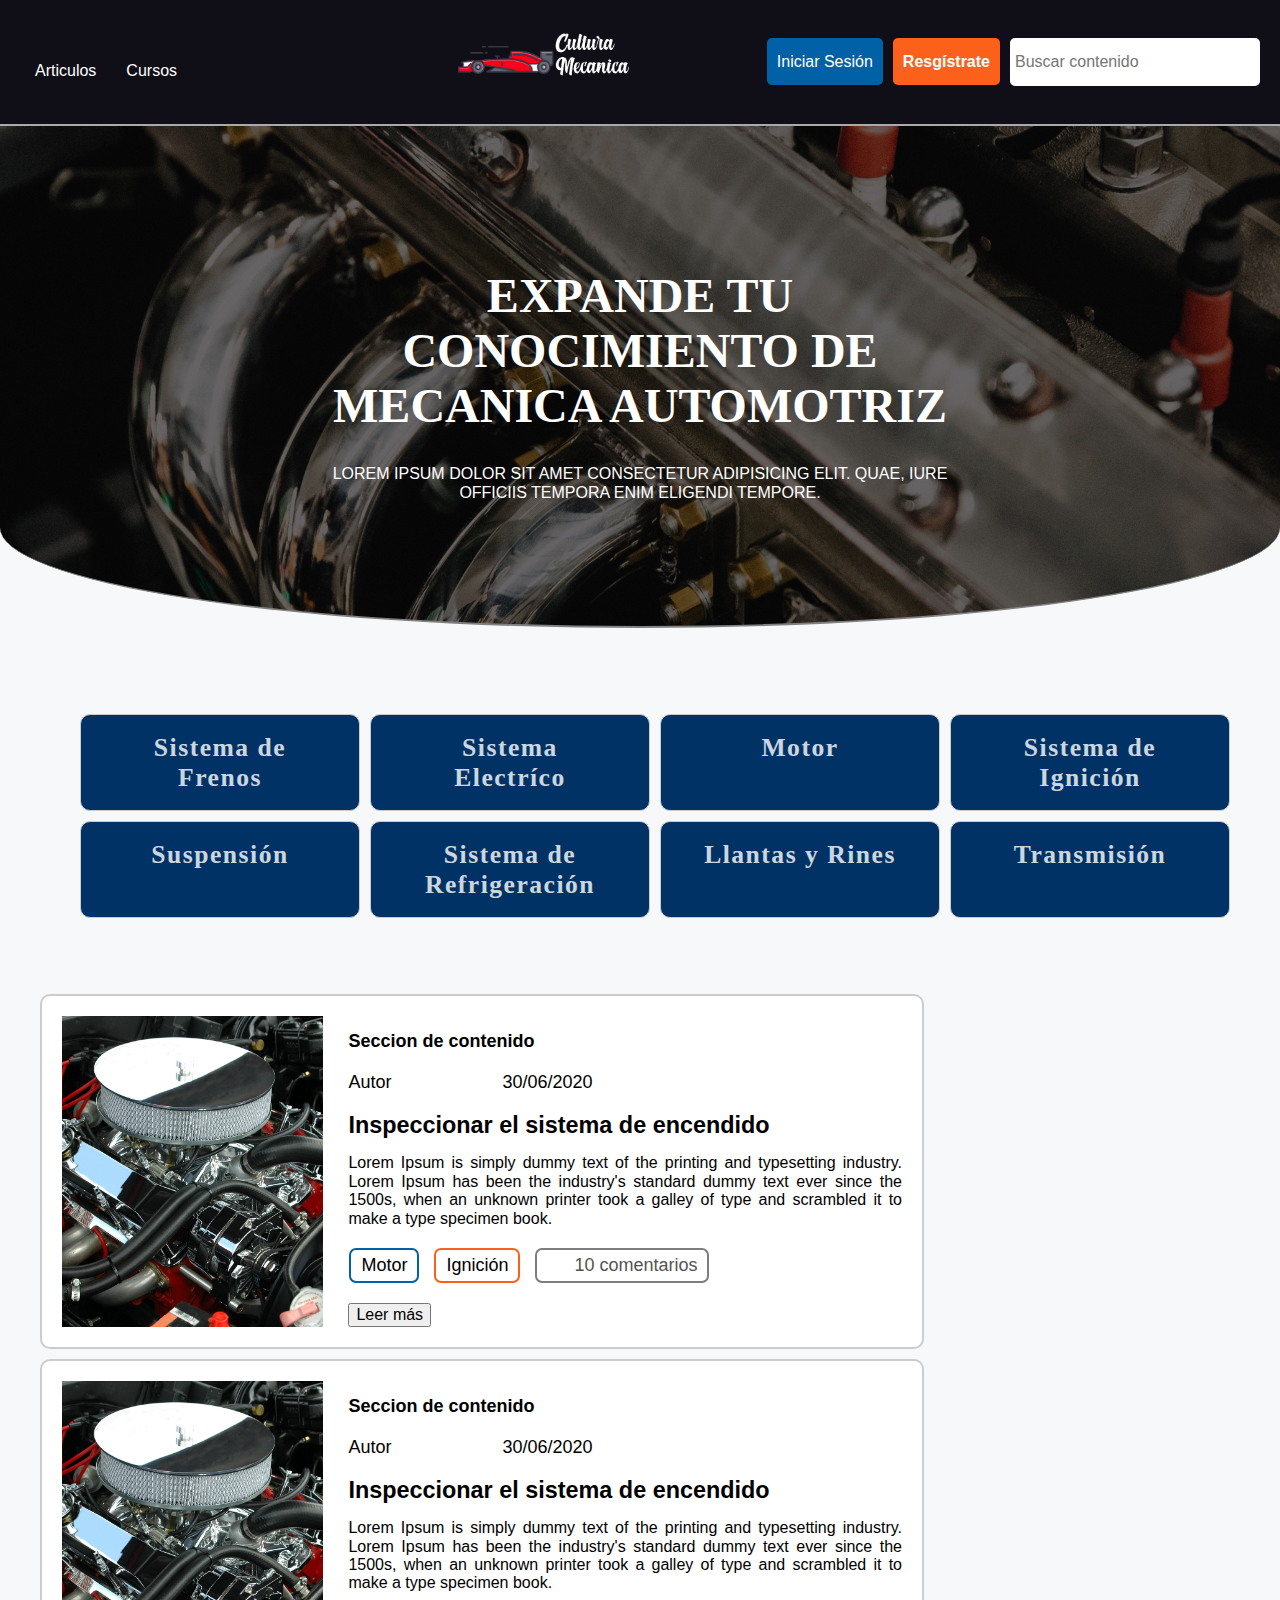
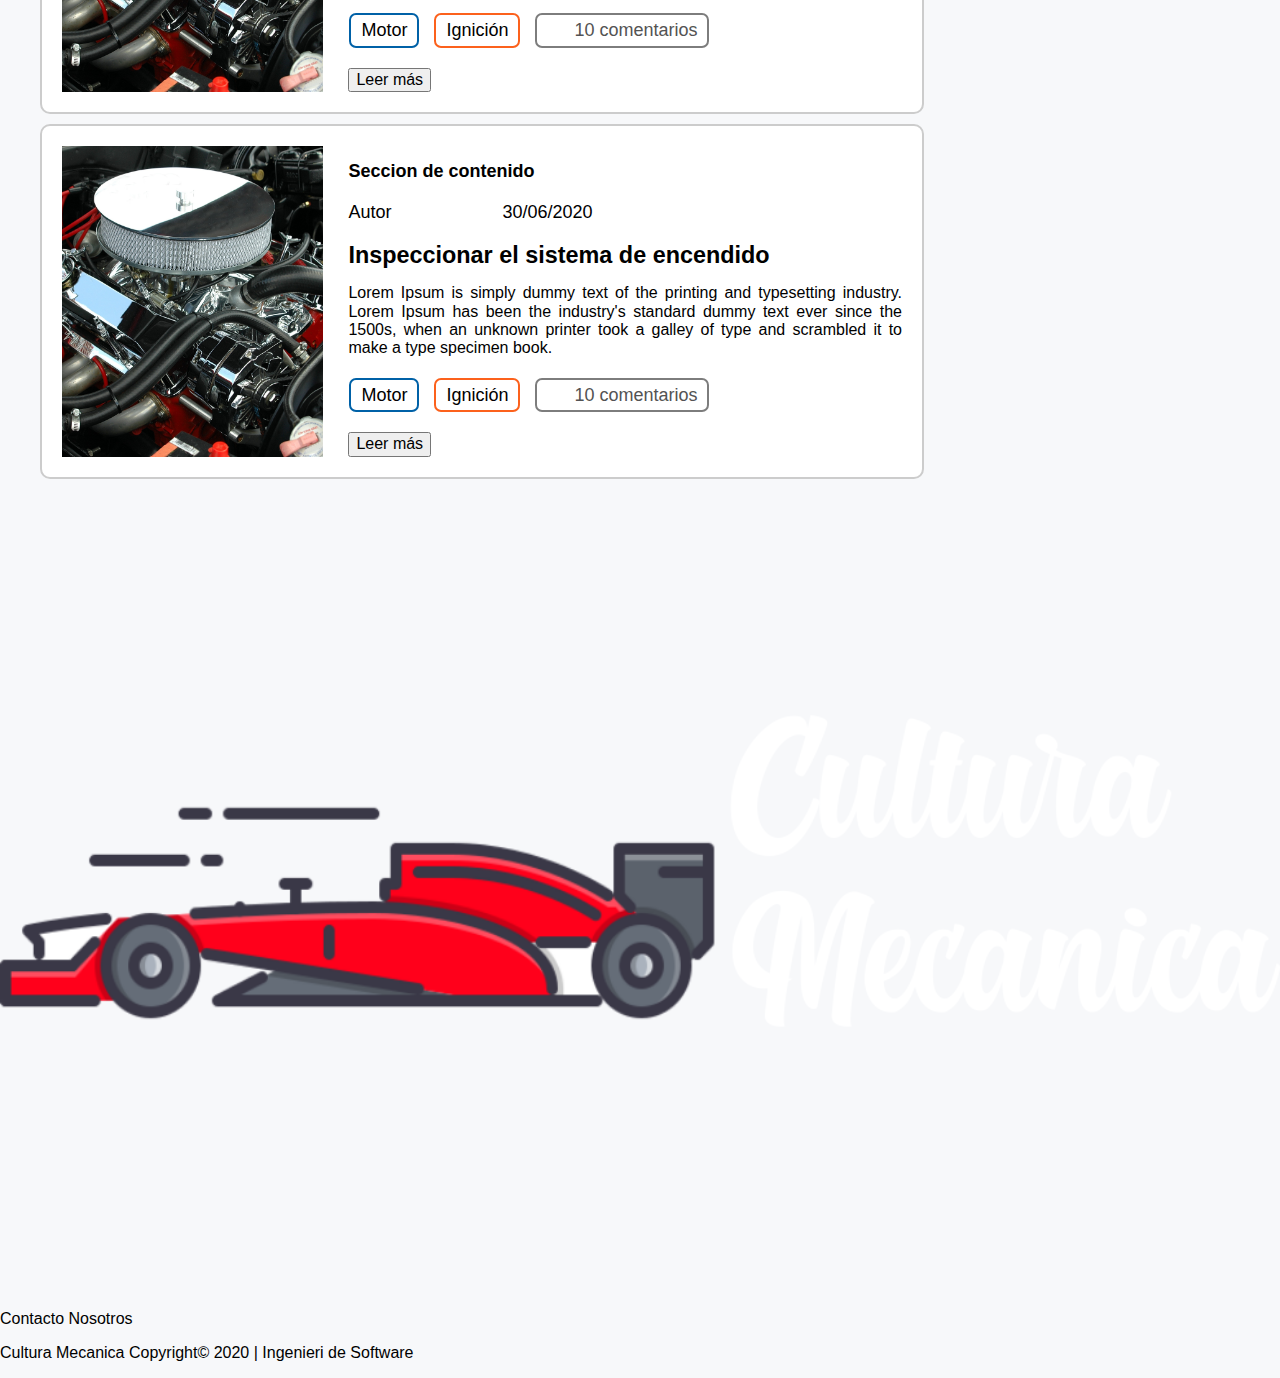
==== commit ae703820: "enlace a login" ====
--- a/index.html
+++ b/index.html
@@ -27,8 +27,8 @@
         </div>
         <div class="nav-user-action">
             <div class="login">
-                <!-- <a href="#" class="btn-link">Iniciar Sesión</a> -->
-                <button id="btn-login" class="btn-link">Iniciar sesión</button>
+                <a href="./view/login.html" class="btn-link">Iniciar Sesión</a>
+                <!-- <button id="btn-login" class="btn-link">Iniciar sesión</button> -->
             </div>
             <div class="registre">
                 <a href="./view/register.html" class="btn-link">Resgístrate</a>
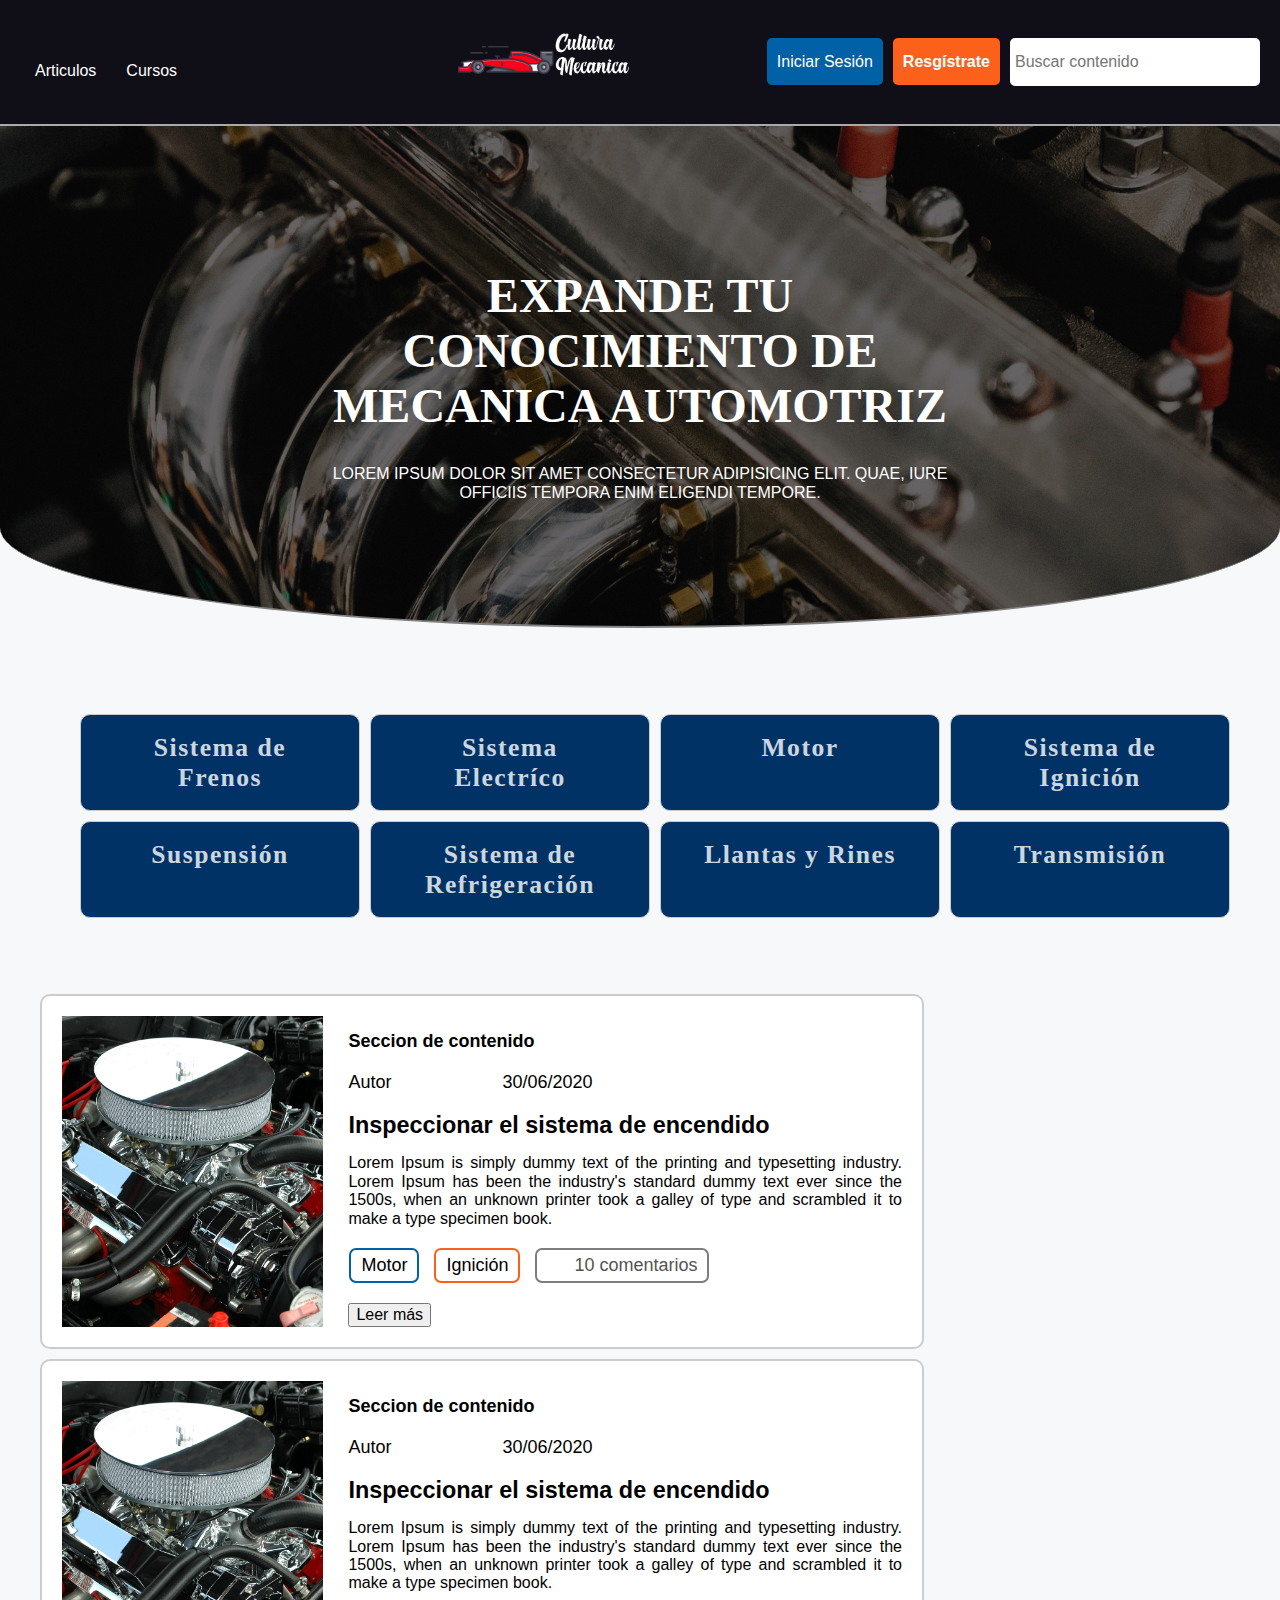
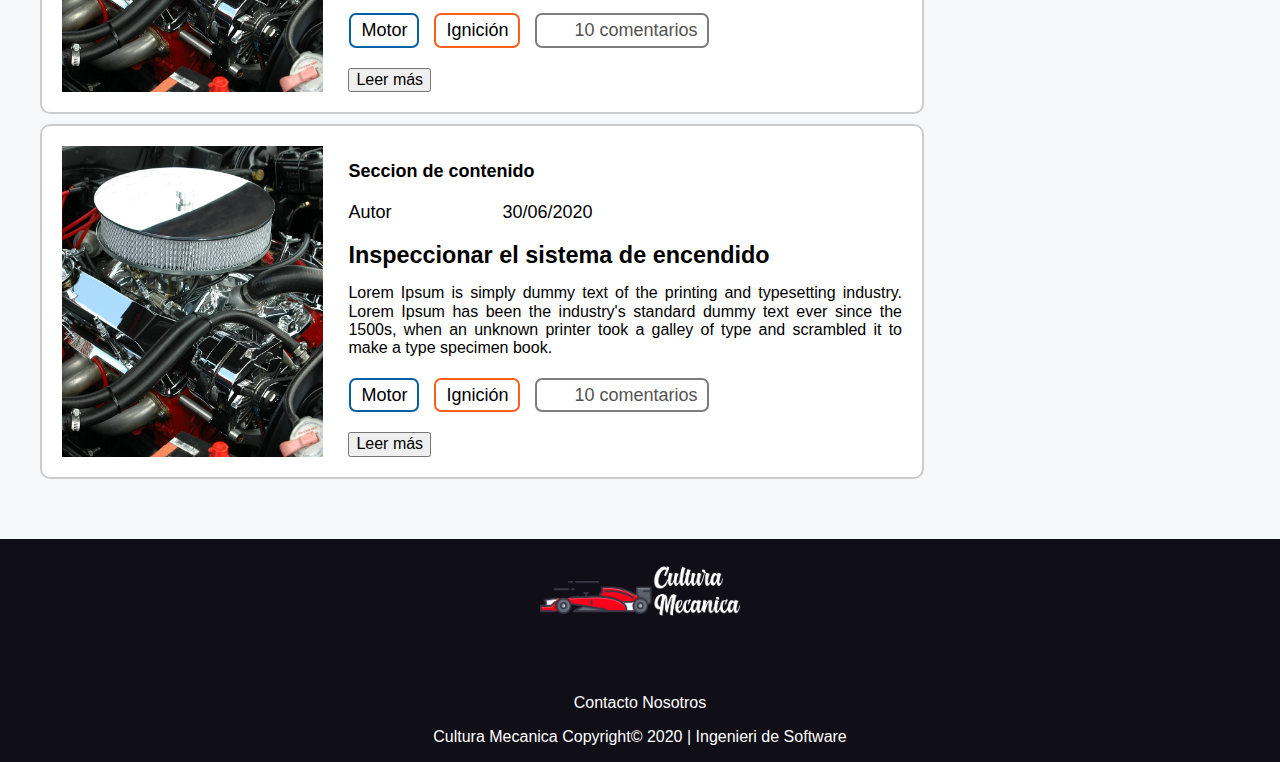
==== commit e2c39a09: "Todo" ====
--- a/index.html
+++ b/index.html
@@ -195,6 +195,7 @@
             </aside>
         </section>
     </main>
+    <!-- TODO: Faltan los enlaces a las redes sociales -->
     <footer>
         <div class="footer-brand nav-brand">
             <a href="#" class="brand">
--- a/css/main.css
+++ b/css/main.css
@@ -413,4 +413,29 @@
     border-radius: 5px;
     border: 1px solid #2FCCA5;
     color: #2FCCA5;
+}
+footer{
+    background-color: #100E17;
+    display: flex;
+    flex-direction: column;
+    flex-wrap: wrap;
+    justify-content: space-between;
+    align-items: center;
+}
+footer .footer-brand a img{
+    max-width: 200px;
+}
+footer .social-media{
+    margin-bottom: 15px;
+}
+footer .social-media a{
+    color: white;
+    margin-right: 10px;
+}
+footer .more-inf a,
+footer .copy-right{
+    color: white;
+}
+footer .social-media a .iconify{
+    font-size: 3rem;
 }